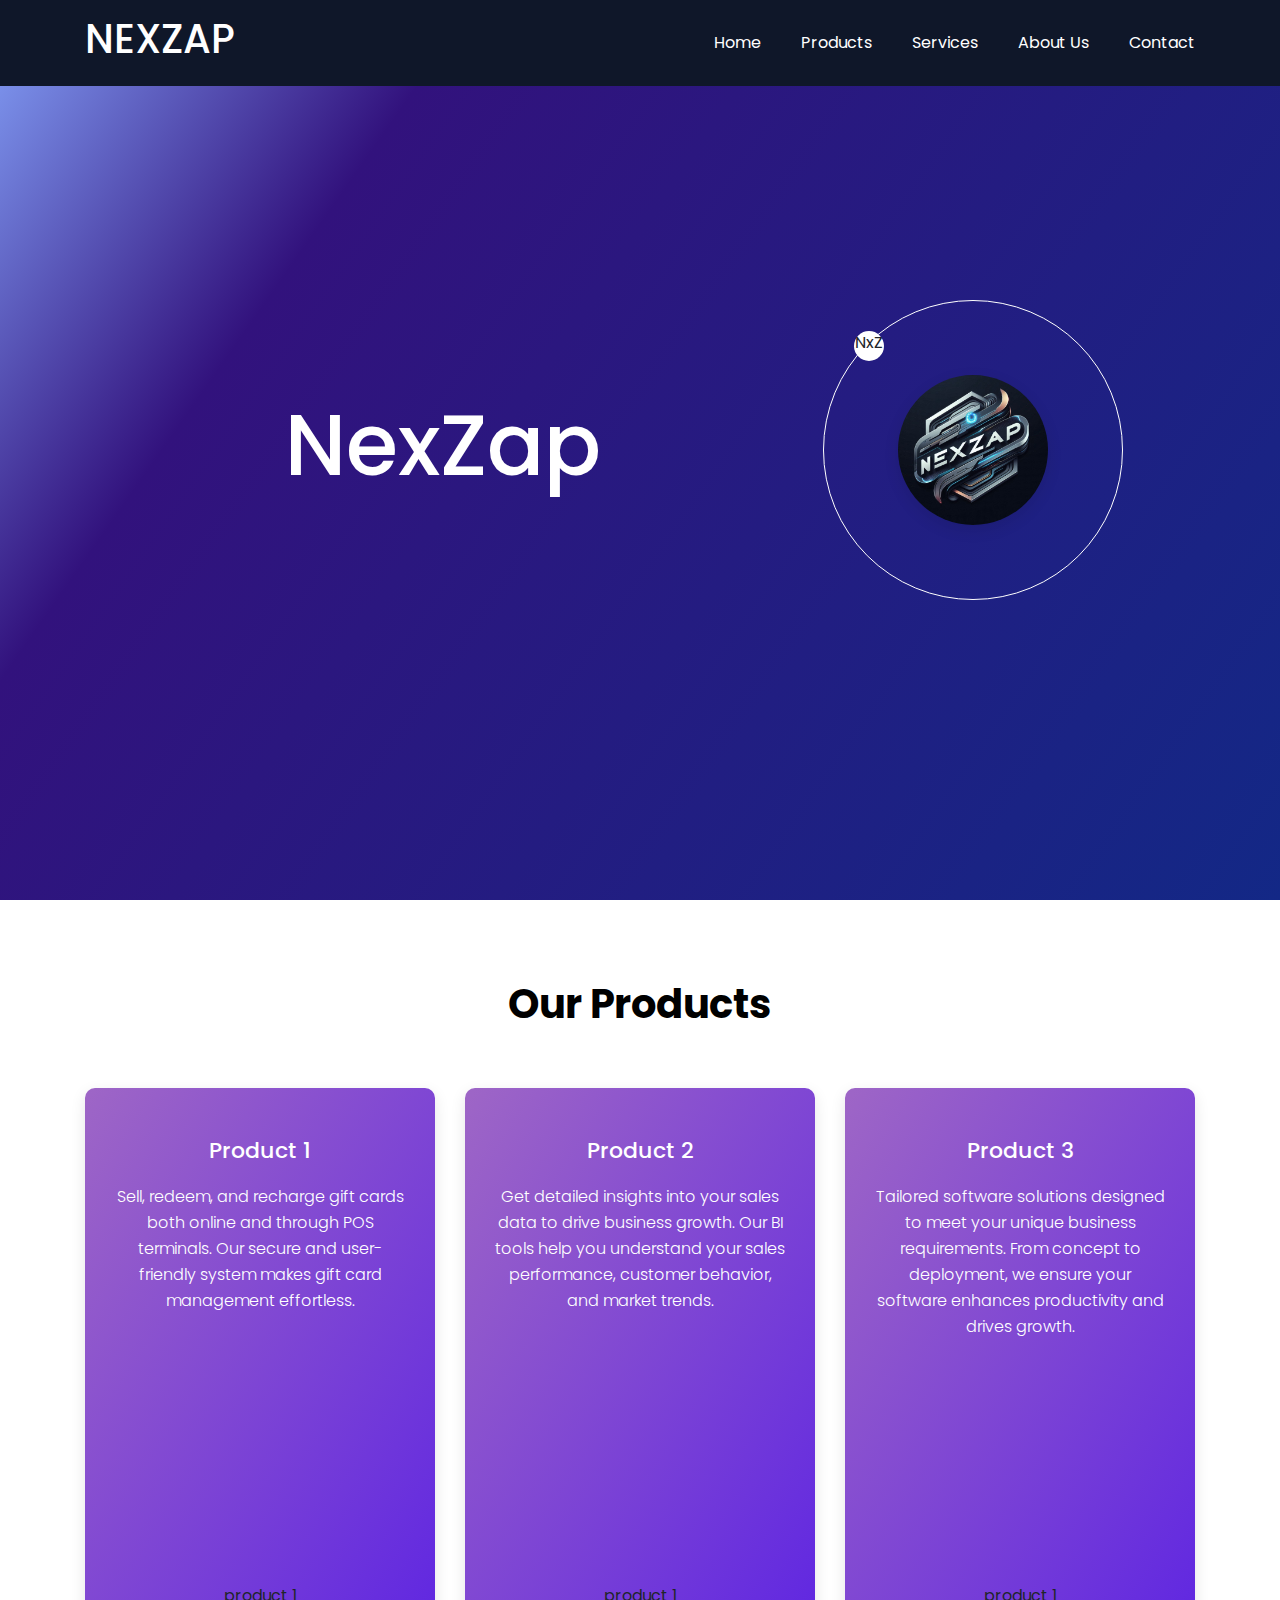
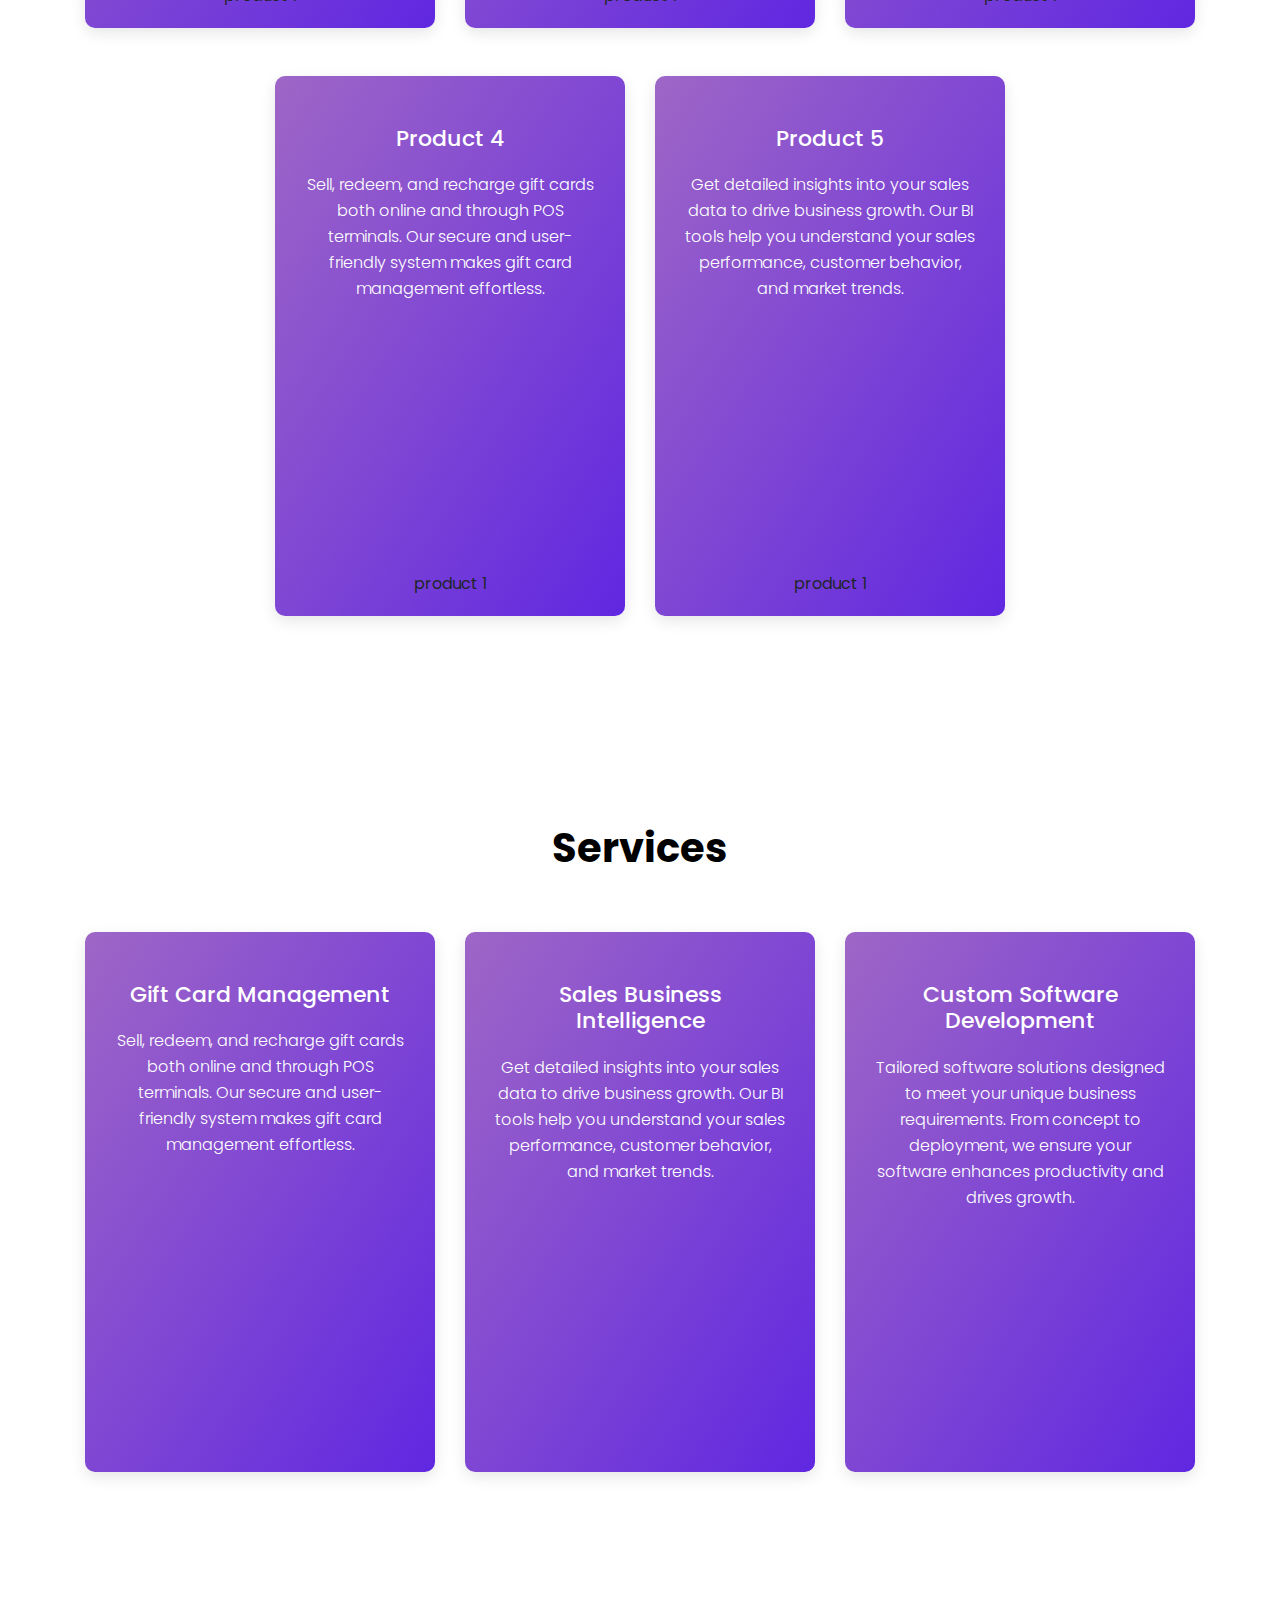
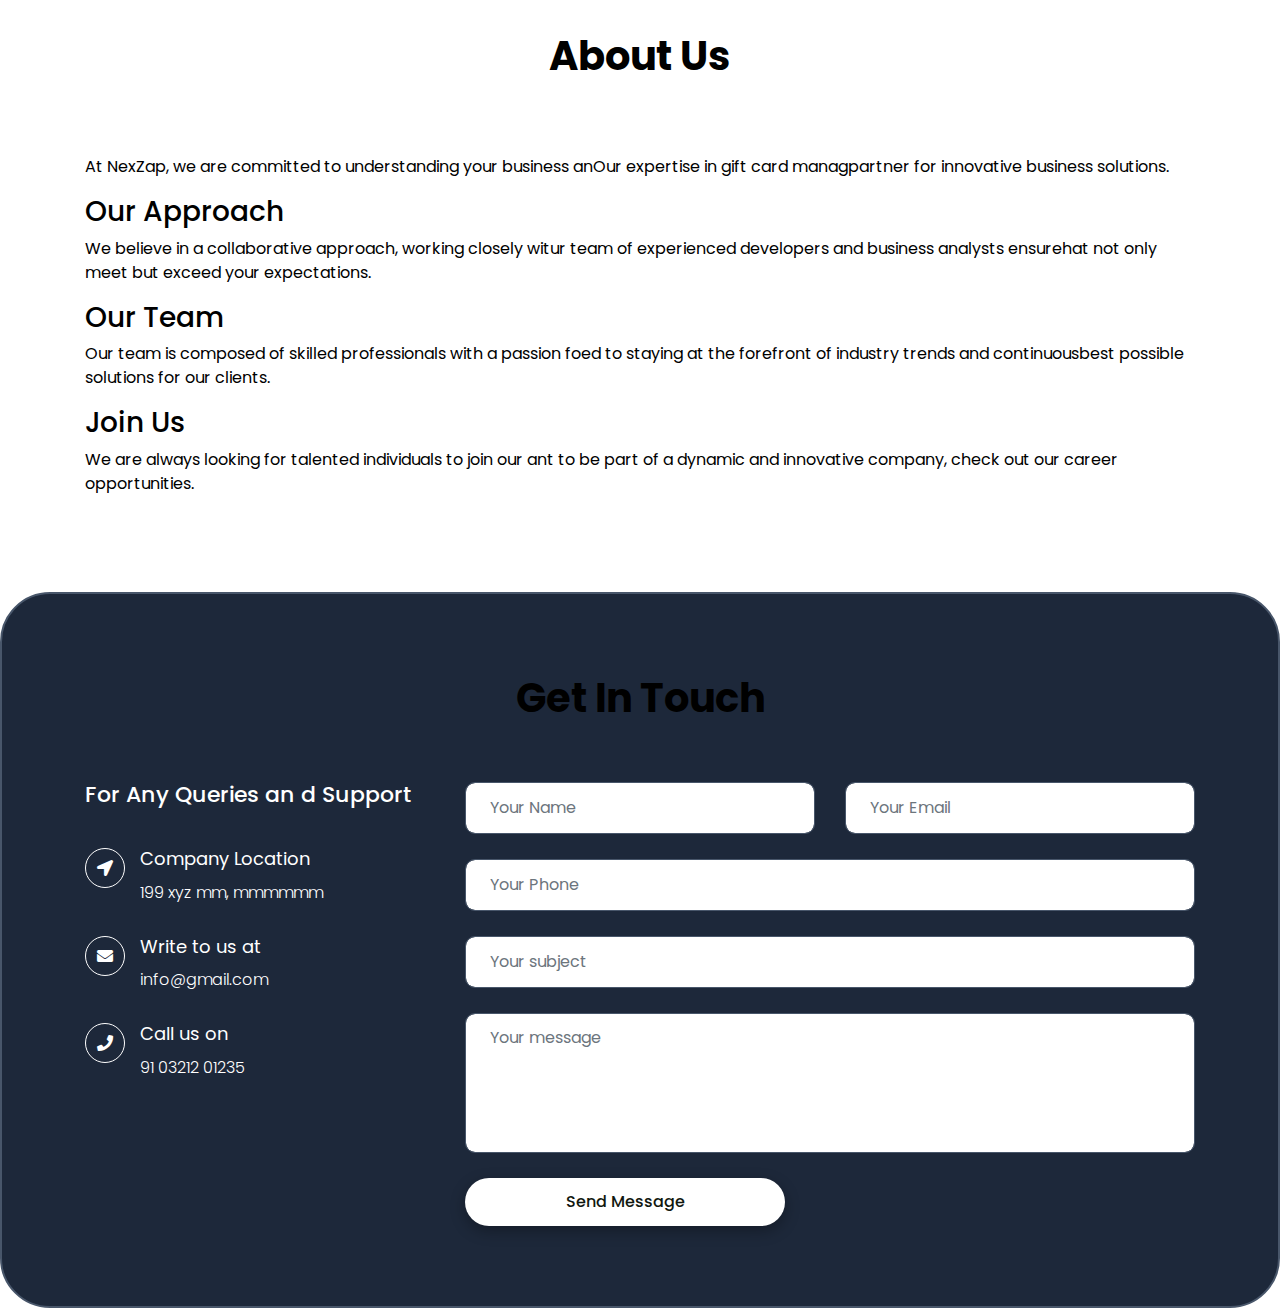
==== index.html @ da419af0 "Merge branch 'main' of https://github.com/maneesh16m/NexZap" ====
<!DOCTYPE html>
<html>

<head>
    <meta charset="UTF-8">
    <meta name="viewport" content="width=device-width, initial-scale=1">
    <title>NexZap Landing Page</title>
    <link rel="preconnect" href="https://fonts.gstatic.com">
    <link href="https://fonts.googleapis.com/css2?family=Londrina+Solid:wght@300&display=swap" rel="stylesheet">
    <link rel="stylesheet" href="https://maxcdn.bootstrapcdn.com/bootstrap/4.5.2/css/bootstrap.min.css">
    <link rel="stylesheet" href="https://cdnjs.cloudflare.com/ajax/libs/font-awesome/5.15.1/css/all.min.css">
    <link rel="preconnect" href="https://fonts.gstatic.com">
    <link href="https://fonts.googleapis.com/css2?family=Poppins:wght@400;700&display=swap" rel="stylesheet">
    <link rel="stylesheet" href="style.css">
</head>

<body>

    <!-- preloader start -->
    <div class="preloader">
        <span></span>
    </div>
    <!-- preloader End -->

    <!--Navbar-->
    <nav class="navbar navbar-expand-lg fixed-top">
        <!-- Brand -->
        <div class="container">
            <a class="navbar-brand" href="index.html"> <h1>NEXZAP</h1></a>

            <!-- Navbar links -->
            <div class="collapse navbar-collapse" id="collapsibleNavbar">
                <ul class="navbar-nav ml-auto">
                    <li class="nav-item">
                        <a class="nav-link active" data-scroll-nav="0" href="#">Home</a>
                    </li>
                    <li class="nav-item">
                        <a class="nav-link" data-scroll-nav="1" href="#">Products</a>
                    </li>
                    <li class="nav-item">
                        <a class="nav-link" data-scroll-nav="2" href="#">Services</a>
                    </li>
                    <li class="nav-item">
                        <a class="nav-link" data-scroll-nav="3" href="#">About Us</a>
                    </li>
                    <li class="nav-item">
                        <a class="nav-link" data-scroll-nav="4" href="#">Contact</a>
                    </li>
                </ul>
            </div>
        </div>
    </nav>

    <!--Home section start-->
    <section class="home d-flex align-items-center" id="home" data-scroll-index="0">
        <div class="container">
            <div class="row align-items-center">
                <div class="col-md-7">
                    <div class="home-text">
                        <h1>NexZap</h1>
                    </div>
                </div>
                <div class="col-md-5 text-center">
                    <div class="home-img">
                        <div class="circle"></div>
                        <img src="nexzap-2.jpeg" alt="Landing">
                    </div>
                </div>
            </div>
        </div>
    </section>
    <!--Home section End-->

   
    
     <!-- our Products section Start -->
    <section class="app-download section-padding" data-scroll-index="1">
        <div class="container">
            <div class="row justify-content-center">
                <div class="col-lg-8">
                    <div class="section-title">
                        <h2> Our Products </h2>
                    </div>
                </div>
            </div>
            <div class="row justify-content-center">
                <div class="col-lg-4 col-md-6 mb-5">
                    <div class="services-item">
                        <h3>product 1</h3>
                        <p> Sell, redeem, and recharge gift cards both online and through POS terminals. Our secure and user-friendly system makes gift card management effortless.</p>
                        <div class="button-wrapper">
                            <button>product 1</button>
                        </div>
                    </div>
                </div>
                <div class="col-lg-4 col-md-6 mb-5">
                    <div class="services-item">
                        <h3>product 2</h3>
                        <p> Get detailed insights into your sales data to drive business growth. Our BI tools help you understand your sales performance, customer behavior, and market trends.</p>
                        <div class="button-wrapper">
                            <button>product 1</button>
                        </div>
                    </div>
                </div>
                <div class="col-lg-4 col-md-6 mb-5">
                    <div class="services-item">
                        <h3>product 3</h3>
                        <p> Tailored software solutions designed to meet your unique business requirements. From concept to deployment, we ensure your software enhances productivity and drives growth.</p>
                        <div class="button-wrapper">
                            <button>product 1</button>
                        </div>
                    </div>
                </div>
                <div class="col-lg-4 col-md-6 mb-5">
                    <div class="services-item">
                        <h3>product 4</h3>
                        <p> Sell, redeem, and recharge gift cards both online and through POS terminals. Our secure and user-friendly system makes gift card management effortless.</p>
                        <div class="button-wrapper">
                            <button>product 1</button>
                        </div>
                    </div>
                </div>
                <div class="col-lg-4 col-md-9 mb-5">
                    <div class="services-item">
                        <h3>product 5</h3>
                        <p> Get detailed insights into your sales data to drive business growth. Our BI tools help you understand your sales performance, customer behavior, and market trends.</p>
                        <div class="button-wrapper">
                            <button>product 1</button>
                        </div>
                    </div>
                </div>
            </div>
        </div>
        </div>
    </section>
    <!-- our Products section End -->

    <!-- services Section Start -->
    <section class="app-download section-padding" data-scroll-index="2">
        <div class="container">
            <div class="row justify-content-center">
                <div class="col-lg-8">
                    <div class="section-title">
                        <h2>Services </h2>
                    </div>
                </div>
            </div>
            <div class="row justify-content-center">
                <div class="col-lg-4 col-md-6">
                    <div class="services-item">
                        <h3>Gift Card Management</h3>
                        <p> Sell, redeem, and recharge gift cards both online and through POS terminals. Our secure and user-friendly system makes gift card management effortless.</p>
                    </div>
                </div>
                <div class="col-lg-4 col-md-6">
                    <div class="services-item ">
                        <h3>Sales Business Intelligence</h3>
                        <p> Get detailed insights into your sales data to drive business growth. Our BI tools help you understand your sales performance, customer behavior, and market trends.</p>
                    </div>
                </div>
                <div class="col-lg-4 col-md-6">
                    <div class="services-item">
                        <h3>Custom Software Development</h3>
                        <p> Tailored software solutions designed to meet your unique business requirements. From concept to deployment, we ensure your software enhances productivity and drives growth.</p>
                    </div>
                </div>
            </div>
        </div>
        </div>
    </section>
    <!-- services Section End -->


    <!-- About us section start -->
    <section class="about section-padding" data-scroll-index="3" id="pricing">
        <div class="container">
            <div class="row justify-content-center ">
                <div class="section-title">
                    <h2> About Us </h2>
                </div>
                        </div>
                        <p>At NexZap, we are committed to understanding your business anOur expertise in gift card managpartner for innovative business solutions.</p>
                        <h3>Our Approach</h3>
                        <p>We believe in a collaborative approach, working closely witur team of experienced developers and business analysts ensurehat not only meet but exceed your expectations.</p>
                        <h3>Our Team</h3>
                        <p>Our team is composed of skilled professionals with a passion foed to staying at the forefront of industry trends and continuousbest possible solutions for our clients.</p>
                        <h3>Join Us</h3>
                        <p>We are always looking for talented individuals to join our ant to be part of a dynamic and innovative company, check out our career opportunities.</p>       
        </div>
    </section>
    <!-- About us section End -->

    
   
    <!-- Contact section start -->
    <section class="contact section-padding" data-scroll-index="4">
        <div class="container">
            <div class="row justify-content-center">
                <div class="col-lg-8">
                    <div class="section-title">
                        <h2>Get in <span>Touch</span></h2>
                    </div>
                </div>
            </div>
            <div class="row">
                <div class="col-lg-4 col-md-5">
                    <div class="contact-info">
                        <h3>For Any Queries an d Support</h3>
                        <div class="contact-info-item">
                            <i class="fas fa-location-arrow"></i>
                            <h4>Company Location</h4>
                            <p>199 xyz mm, mmmmmm</p>
                        </div>
                        <div class="contact-info-item">
                            <i class="fas fa-envelope"></i>
                            <h4>Write to us at </h4>
                            <p>info@gmail.com</p>
                        </div>
                        <div class="contact-info-item">
                            <i class="fas fa-phone"></i>
                            <h4>Call us on</h4>
                            <p>91 03212 01235</p>
                        </div>
                    </div>
                </div>
                <div class="col-lg-8 col-md-7">
                    <div class="contact-form">
                        <form>
                            <div class="row">
                                <div class="col-lg-6">
                                    <div class="form-group">
                                        <input type="text" placeholder="Your Name" class="form-control">
                                    </div>
                                </div>
                                <div class="col-lg-6">
                                    <div class="form-group">
                                        <input type="email" placeholder="Your Email" class="form-control">
                                    </div>
                                </div>
                            </div>
                            <div class="row">
                                <div class="col-lg-12">
                                    <div class="form-group">
                                        <input type="text" placeholder="Your Phone" class="form-control">
                                    </div>
                                </div>
                            </div>
                            <div class="row">
                                <div class="col-lg-12">
                                    <div class="form-group">
                                        <input type="text" placeholder="Your subject" class="form-control">
                                    </div>
                                </div>
                            </div>
                            <div class="row">
                                <div class="col-lg-12">
                                    <div class="form-group">
                                        <textarea placeholder="Your message" class="form-control"></textarea>
                                    </div>
                                </div>
                            </div>
                            <div class="row">
                                <div class="col-lg-12">
                                    <button type="submit" class="btn btn-1">Send Message</button>
                                </div>
                            </div>
                        </form>
                    </div>
                </div>
            </div>
        </div>

    </section>
    <!-- Contact section End -->


    <script src="https://ajax.googleapis.com/ajax/libs/jquery/3.5.1/jquery.min.js"></script>
    <script src="https://maxcdn.bootstrapcdn.com/bootstrap/4.5.2/js/bootstrap.min.js"></script>
    <script src="owl.carousel.min.js"></script>
    <script src="scrollIt.min.js"></script>
    <script src="script.js"></script>


</body>

</html>
---- style.css ----
/*----------------
    Fonts
-------------------*/

@import url('https://fonts.googleapis.com/css2?family=Poppins:wght@300;400;500;600;700;800;900&display=swap');

/*----------------
    Global css
-------------------*/

:root {
    /* #6b51f0*/
    /*a200ff*/
    --main-color: #111810;
    --dark-to-main-color: var(--bg-dark);
    --shadow-black-100: 0 5px 15px rgba(0, 0, 0, 0.1);
    --shadow-black-300: 0 5px 15px rgba(0, 0, 0, 0.3);
    --black-900: #000;
    --black-400: #555;
    --black-100: #f7f7f7;
    --black-000: #fff;
    --black-alpha-100: rgba(0, 0, 0, 0.05);
}

body {
    font-family: 'Poppins', sans-serif;
    font-size: 16px;
    font-weight: 400;
    overflow-x: hidden;
    background-color: #fff;
    line-height: 1.5;
    height: 2000px;
}



* {
    margin: 0;
    padding: 0;
    outline: none !important;
}

img {
    max-width: 100%;
    vertical-align: middle;
}

ul {
    list-style: none;
}

.btn-1 {
    background-color: #fff;
    padding: 12px 30px;
    border: none;
    border-radius: 30px;
    color: var(--main-color);
    font-size: 16px;
    text-transform: capitalize;
    transition: all 0.5s ease;
    box-shadow: var(--shadow-black-300);
    font-weight: 500;
}

.btn-1:focus {
    box-shadow: var(--shadow-black-300);
}

.btn-1:hover {
    color: #fff;
    background-color: var(--main-color);
}

.btn-2 {
    background-color: var(--main-color);
    padding: 12px 30px;
    border: none;
    border-radius: 30px;
    color: #fff;
    font-size: 16px;
    text-transform: capitalize;
    transition: all 0.5s ease;
    box-shadow: var(--shadow-black-100);
    font-weight: 500;
}

.btn-2:focus {
    box-shadow: var(--shadow-black-100);
}

.btn-2:hover {
    color: var(--main-color);
    background-color: #fff;
}

@keyframes spin_01 {
    0% {
        transform: rotate(0deg);
    }
    100% {
        transform: rotate(360deg);
    }
}

@keyframes bounceTop_01 {
    0%,
    100% {
        transform: translateY(-30px);
    }
    50% {
        transform: translateY(0px);
    }
}

@keyframes pulse_01 {
    0% {
        transform: scale(0.94);
        box-shadow: 0 0 0 0 rgba(255, 255, 255, 0.7);
    }
    70% {
        transform: scale(1);
        box-shadow: 0 0 0 12px rgba(255, 255, 255, 0);
    }
    100% {
        transform: scale(0.94);
        box-shadow: 0 0 0 rgba(255, 255, 255, 0);
    }
}

@keyframes zoomInOut_01 {
    0% {
        transform: scale(0);
    }
    100% {
        transform: scale(1);
        opacity: 0;
    }
}

.effect-wrap .effect {
    position: absolute;
    z-index: -1;
}

.effect-wrap .effect-1 {
    left: 20%;
    top: 20%;
    font-size: 20px;
    color: var(--color-2);
    animation: spin_01 5s linear infinite;
}

.effect-wrap .effect-2 {
    right: 5%;
    top: 10%;
    font-size: 25px;
    color: rgba(255, 255, 255, 0.5);
    animation: spin_01 7s linear infinite;
}

.effect-wrap .effect-3 {
    left: 5%;
    bottom: 30%;
    font-size: 20px;
    color: var(--color-3);
    animation: bounceTop_01 5s linear infinite;
}

.section-padding {
    padding: 80px 0;
}

.section-title {
    margin-bottom: 60px;
}

.section-title  h2{
    font-size: 40px;
    font-weight: 700;
    text-transform: capitalize;
    text-align: center;
    margin: 0;
    color: black;
    margin-bottom: 15px;
}    


.owl-carousel .owl-dots {
    padding: 0 15px;
    text-align: center;
    margin: 20px;
}

.owl-carousel button.owl-dot {
    height: 6px;
    width: 24px;
    background-color: #ddd;
    display: inline-block;
    margin: 0 4px;
    border-radius: 5px;
}

.owl-carousel button.owl-dot.active {
    background-color: var(--main-color);
}


/**********************
    Preloader
**********************/




/*----------------
    Navbar
-------------------*/

.navbar {
    background-color: transparent;
    background-color: #0F1729;
    padding: 10px 0;
    transition: all 0.5s ease;
    box-shadow: 0 0px 0px rgba(248, 245, 245, 0.1); 
}

.navbar.sticky {
    box-shadow: 0 1px 1px black;
    background-color: #0F1729;
    padding: 10px 0;
}

.navbar>.container {
    padding: 0 15px;
}

.navbar .navbar-brand {
    font-size: 30px;
    color: white;
    font-weight: 500;
    text-transform: capitalize;
}

.navbar .nav-item {
    margin-left: 40px;
}

.navbar .nav-item .nav-link {
    color: white;
    text-transform: capitalize;
    font-size: 16px;
    font-weight: 400;
    padding: 5px 0;
    position: relative;
}

.navbar .nav-item .nav-link::before {
    content: '';
    position: absolute;
    left: 0;
    bottom: 0;
    right: 0;
    height: 1px;
    background-color: #0F1729;
    transition: all 0.5s ease;
    transform: scale(0);
}

.navbar .nav-item .nav-link.active::before,
.navbar .nav-item .nav-link:hover::before {
    transform: scale(1);
}



/*----------------
    Home Section
-------------------*/

.home {
    min-height: 100vh;
    padding: 150px 0;
    background-color: black;
    position: relative;
    z-index: 1;
    overflow-x: hidden;
}


.home {
    animation: none;
    /*background-image: linear-gradient(90deg,#875ef6 0%,  35%,rgb(35, 54, 150));*/
    background: linear-gradient(125deg,#84a1f8 0%, #32127d 25%,#132886);
}


.home-img img {
    max-width: 150px;
    width: 100%;
    box-shadow: var(--shadow-black-100);
    border-radius: 50%;
    animation:  3s ease infinite;
}

.home-img {
    position: relative;
    margin-top: 0px ;
}

.home-img .circle {
    position: absolute;
    z-index: 1;
    height: 300px;
    width: 300px;
    border: 1.5px solid white;
    border-radius: 50%;
    top: 50%;
    left: 50%;
    transform: translate(-50%, -50%);
}

.home-img .circle::before {
    content: 'NxZ';
    position: absolute;
    height: 30px;
    width: 30px;
    background-color: white;
    border-radius: 50%;
    left: 30px;
    top: 30px;
    transform-origin: 120px 120px;
    animation: spin_01 10s linear infinite;
}

.home-text h1 {
    font-size: 85px;
    font-weight: 700px;
    color: white;
    margin-left: 80px;
    text-align: center;
}




/*----------------
    App Download
-------------------*/

.app-download {
    background-position: center top;
    background-repeat: no-repeat;
    background-attachment: fixed;
    position: relative;
    background-color: white;
    z-index: 1;
}


.app-download::before {
    content: '';
    position: absolute;
    left: 0;
    top: 0;
    width: 100%;
    height: 100%;
    z-index: -1;
    opacity: 0.6;
}

.services-item {
    background: linear-gradient(to right bottom, #9e66c6 , #6027e1);
    text: white;
    padding: 30px;
    text-align: center;
    height:60vh;
    border-radius: 10px;
    box-shadow: var(--shadow-black-100);
}

.services-item i {
    font-size: 30px;
    color: var(--main-color);
    display: inline-block;
}

.services-item h3 {
    font-size: 22px;
    color: white;
    margin: 20px 0;
    font-weight: 500;
    text-transform: capitalize;
}

.services-item p {
    font-size: 16px;
    color: white;
    font-weight: 300;
    margin: 0 0 30px;
    line-height: 26px;
}

.button-wrapper {
    position: absolute;
    bottom: 0;
    left: 0;
    right: 0;
    padding: 14px 14px 0px 14px; /* Adjust padding inside button wrapper */
}

.button-wrapper button {
    display: block;
    width: 100%;
    background: none;
    border: none;
    color: inherit;
    font: inherit;
    cursor: pointer;
    padding: 20px;
    transition: background-color 0.3s ease;
}

.button-wrapper button:hover {
    background-color: rgba(26, 241, 72, 0.979); /* Adjust hover effect as needed */
}


.about{
    color:black;;
    background-color:white; 
}


/*------------------------
   Get in touch section
--------------------------*/

.contact {
    background-color: rgba(29, 40, 58, 1);
    border: solid 2px rgba(72, 86, 106, 1);
    border-radius: 50px;
}

.contact-info h3 {
    font-size: 22px;
    color: white;
    font-weight: 500;
    margin: 0 0 40px;
}

.contact-info-item {
    position: relative;
    padding-left: 55px;
    margin-bottom: 30px;
}

.contact-info-item i {
    position: absolute;
    height: 40px;
    width: 40px;
    left: 0;
    top: 0;
    border-radius: 50%;
    font-size: 16px;
    color: white;
    border: 1px solid white;
    text-align: center;
    line-height: 38px;
}

.contact-info-item h4 {
    font-size: 18px;
    font-weight: 400;
    margin: 0 0 10px;
    color: white;
}

.contact-info-item p {
    font-size: 16px;
    font-weight: 300;
    margin: 0;
    line-height: 26px;
    color: white;
}

.contact-form .form-group {
    margin-bottom: 25px;
}

.contact-form .form-control {
    height: 52px;
    background-color: rgba(29, 40, 58, 1);
    border: solid 1px rgba(72, 86, 106, 1);
    border-radius: 10px;
    padding: 0 24px;
    color: var(--black-900);
    background-color: var(--black-000);
    transition: all 0.5s ease;
}

.contact-form textarea.form-control {
    height: 140px;
    padding-top: 12px;
    resize: none;
}

.contact-form .form-control:focus {
    border-color: var(--main-color)
}


/*------------------------
   Footer section
--------------------------*/

.footer {
    background-color: var(--main-color);
    padding: 50px 0 0;
}

.footer-col h3 {
    font-size: 18px;
    font-weight: 500;
    color: #fff;
    margin: 0 0 25px;
    text-transform: capitalize;
}

.footer-col p {
    font-size: 16px;
    color: rgba(255, 255, 255, 0.9);
    font-weight: 300;
    line-height: 26px;
    margin: 0;
}

.footer-col ul {
    margin: 0;
}

.footer-col ul li:not(:last-child) {
    margin-bottom: 10px;
}

.footer-col ul li a {
    font: 16px;
    color: rgba(255, 255, 255, 0.9);
    font-weight: 300;
    display: block;
    text-transform: capitalize;
    transition: all 0.5s ease;
    text-decoration: none;
}

.footer-col ul li a:hover {
    padding-left: 5px;
}

.footer .copyright-text {
    padding: 20px 0;
    text-align: center;
    font: 16px;
    color: rgba(255, 255, 255, 0.9);
    font-weight: 300;
    margin: 50px 0 0;
    border-top: 1px solid rgba(255, 255, 255, 0.2);
}


@media (max-width: 1200px) {
  .bouncing-blobs-glass {
    backdrop-filter: blur(120px);
    -webkit-backdrop-filter: blur(120px);
  }
}

@media (max-width: 768px) {
  .navbar-container {
    flex-direction: column;
  }
  .nav-link {
    margin: 5px 0;
  }
}

@media (max-width: 500px) {
  .bouncing-blob {
    width: 60vw;
  }
  .bouncing-blob--white {
    width: 30vw;
  }
  .bouncing-blobs-glass {
    backdrop-filter: blur(90px);
    -webkit-backdrop-filter: blur(90px);
  }

} 

/* ********************
    Responsive
***********************/

@media(max-width:991px) {
    .navbar-toggler {
        background-color: var(--dark-to-main-color);
        box-shadow: var(--shadow-black-300);
        height: 34px;
        width: 44px;
        padding: 0;
        font-size: 17px;
        color: #fff;
    }
    .navbar-nav {
        background-color: var(--dark-to-main-color);
        box-shadow: var(--shadow-black-300);
    }
    .navbar .nav-item {
        margin: 0;
        padding: 5px 15px;
    }
    .navbar.navbar.sticky .navbar-nav {
        background-color: var(--main-color);
    }
    .home-img .circle {
        height: 320px;
        width: 320px;
    }
    .home-img .circle::before {
        left: 18px;
        top: 18px;
        transform-origin: 142px 142px;
    }
    .home-text h1 {
        font-size: 40px;
    }
    .footer-col {
        margin-top: 30px;
    }
}

@media(max-width:767px) {
    .home-text {
        margin-bottom: 80px;
    }
    .fun-facts-img {
        margin-bottom: 30px;
    }
    .contact-form {
        margin-top: 20px;
    }
    .footer-col {
        margin-top: 30px;
    }
    .section-title h2 {
        font-size: 35px;
    }
    .fun-facts .section-title h2 {
        text-align: center;
    }
}

@media(max-width:575px) {
    .home-text h1 {
        font-size: 30px;
    }
    .home-text p {
        font-size: 16px;
    }
    .section-title h2 {
        font-size: 30px;
    }
}


button{
    width:320px;
    background-color:green;
    color: white;
    border-color: 1px white;
}
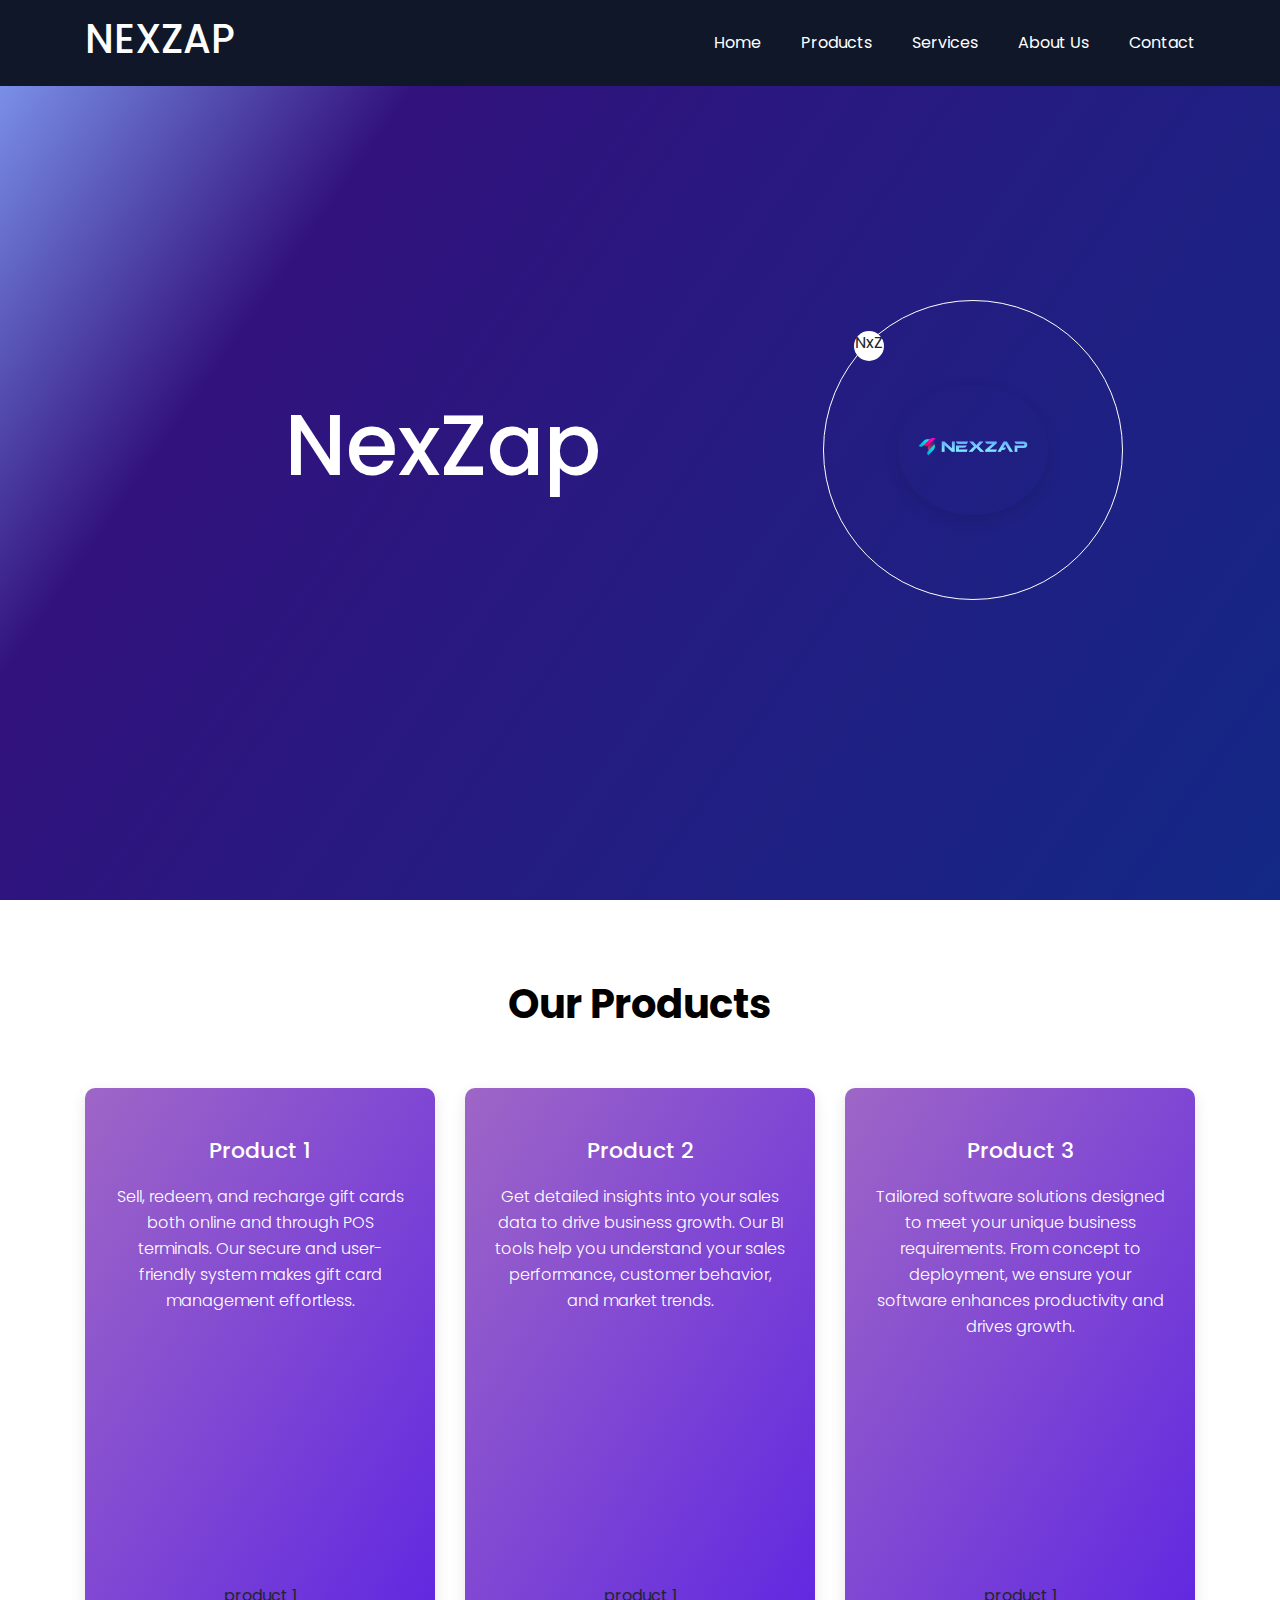
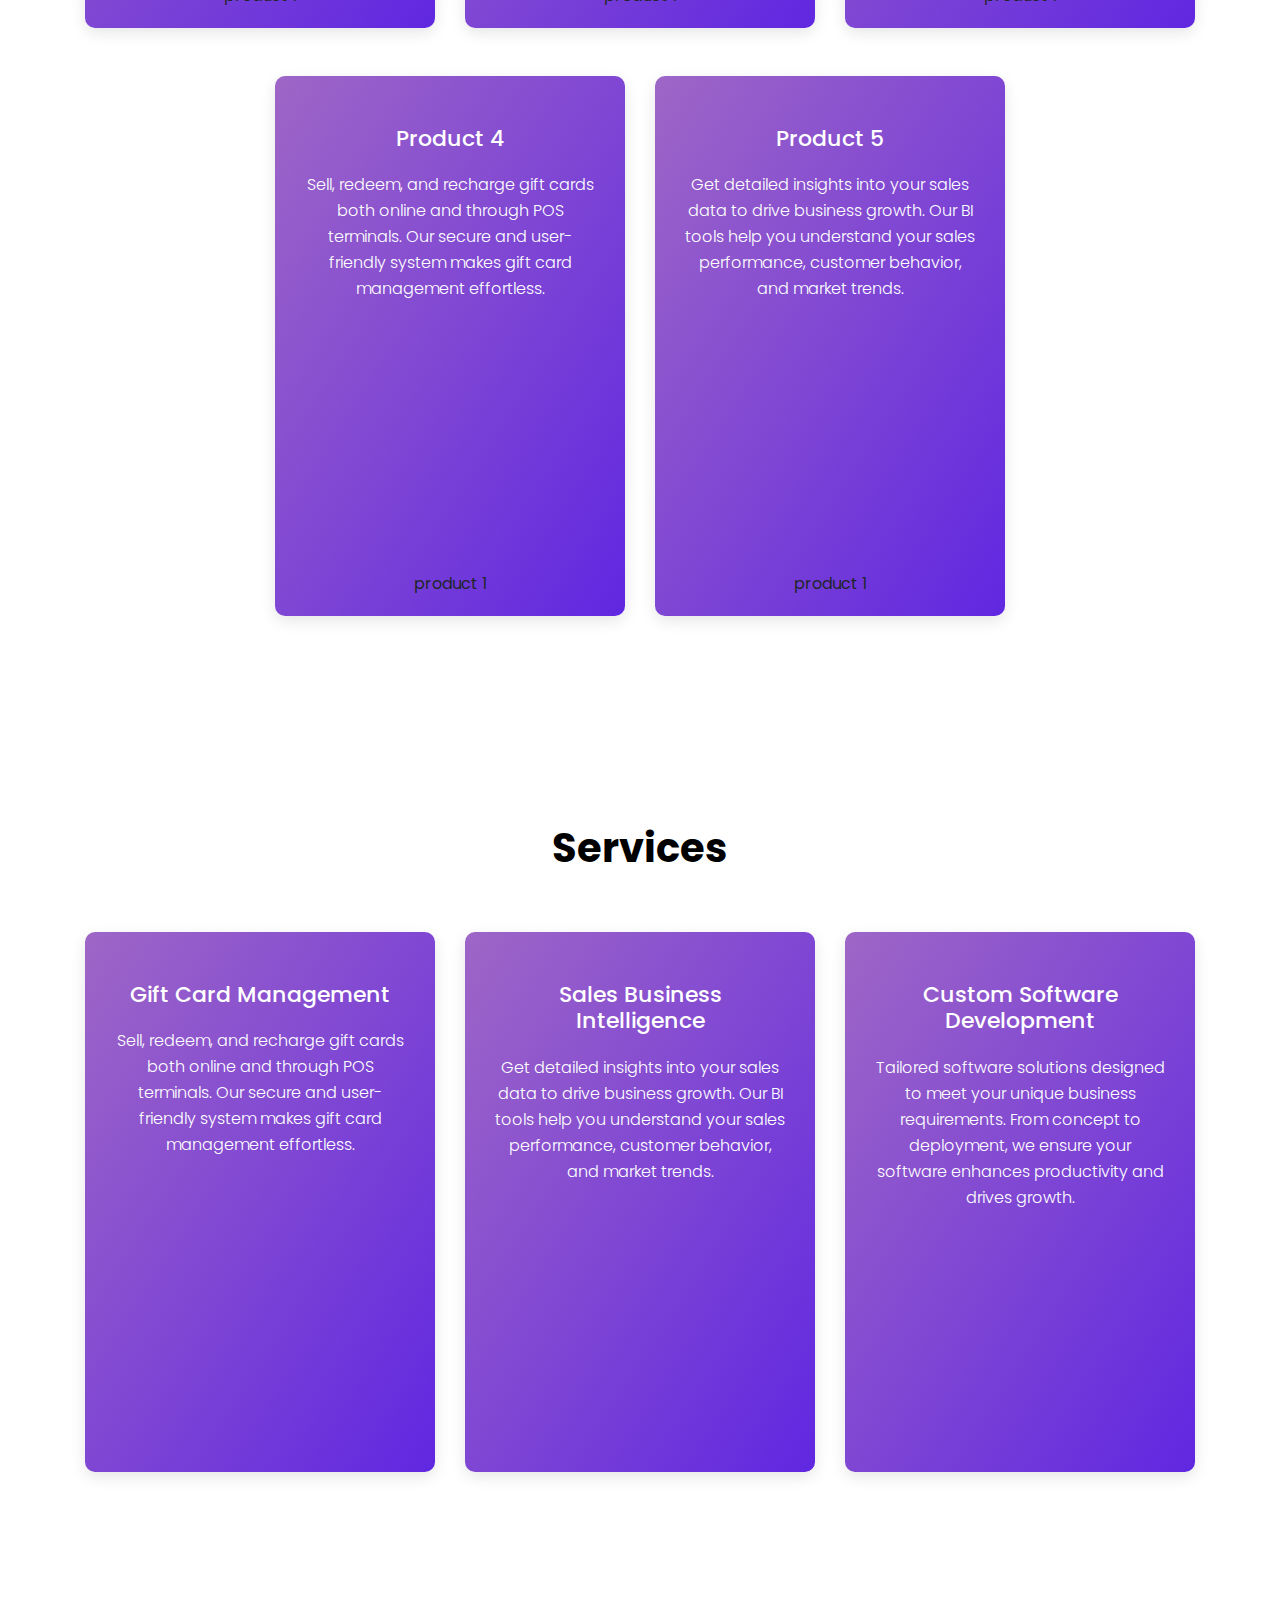
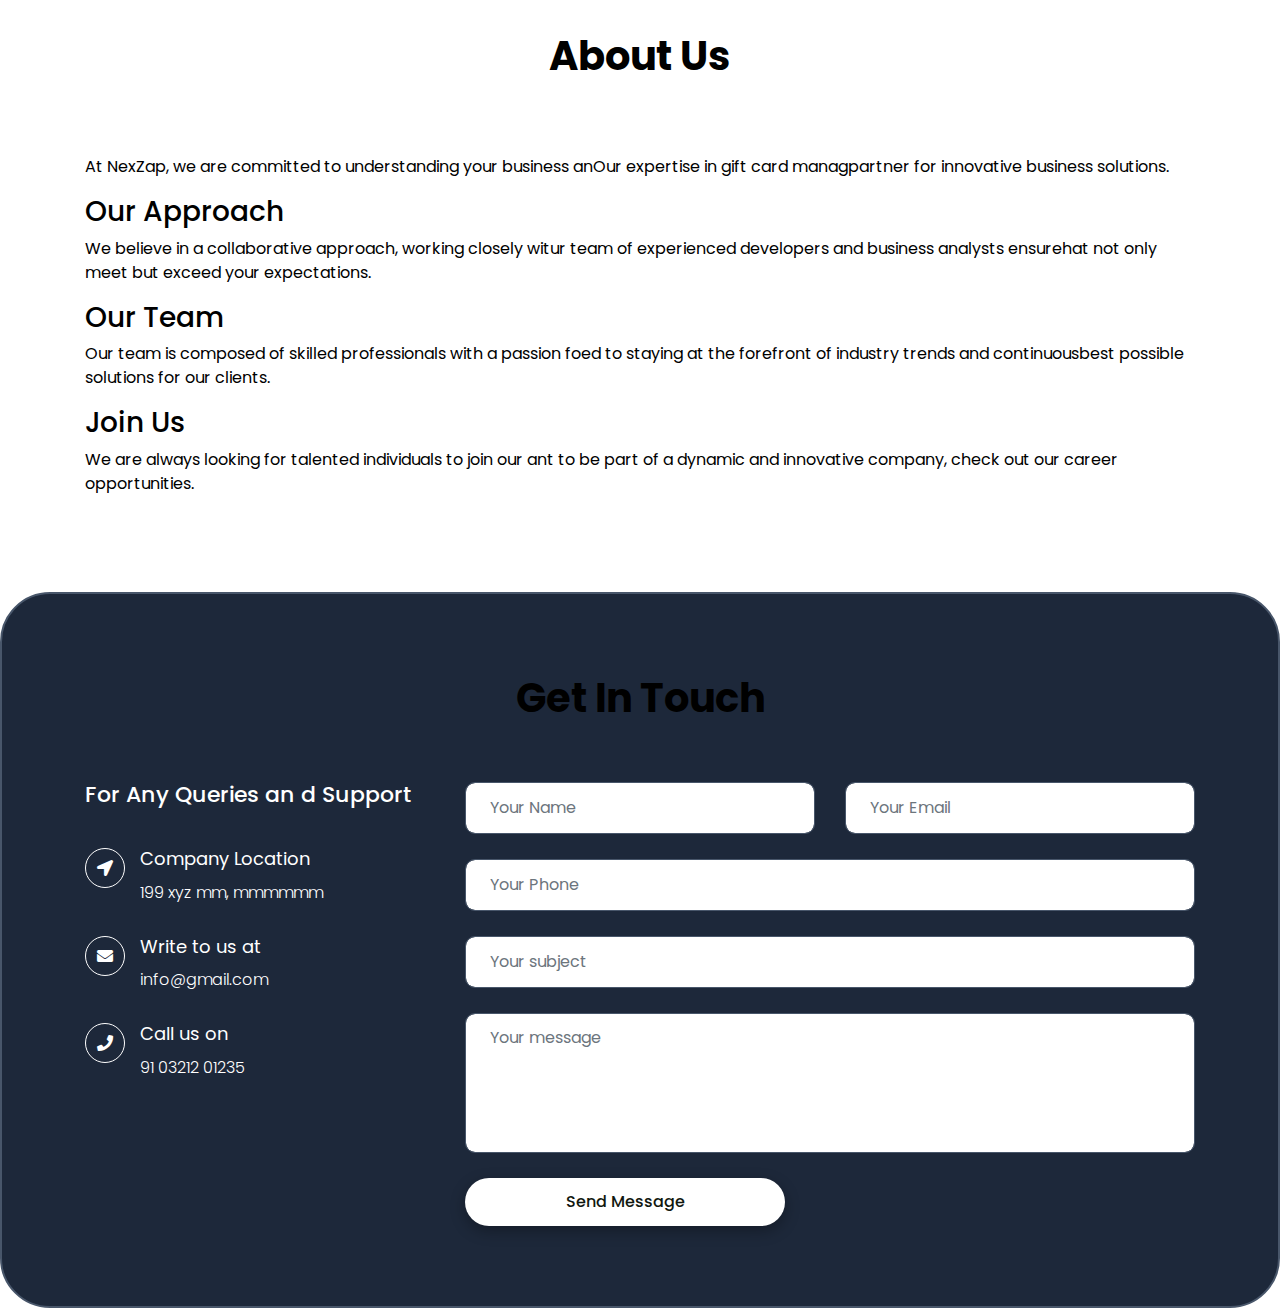
==== commit 65f2c591: "logoupdated" ====
--- a/index.html
+++ b/index.html
@@ -63,7 +63,7 @@
                 <div class="col-md-5 text-center">
                     <div class="home-img">
                         <div class="circle"></div>
-                        <img src="nexzap-2.jpeg" alt="Landing">
+                        <img src="logonex.png" alt="Landing">
                     </div>
                 </div>
             </div>
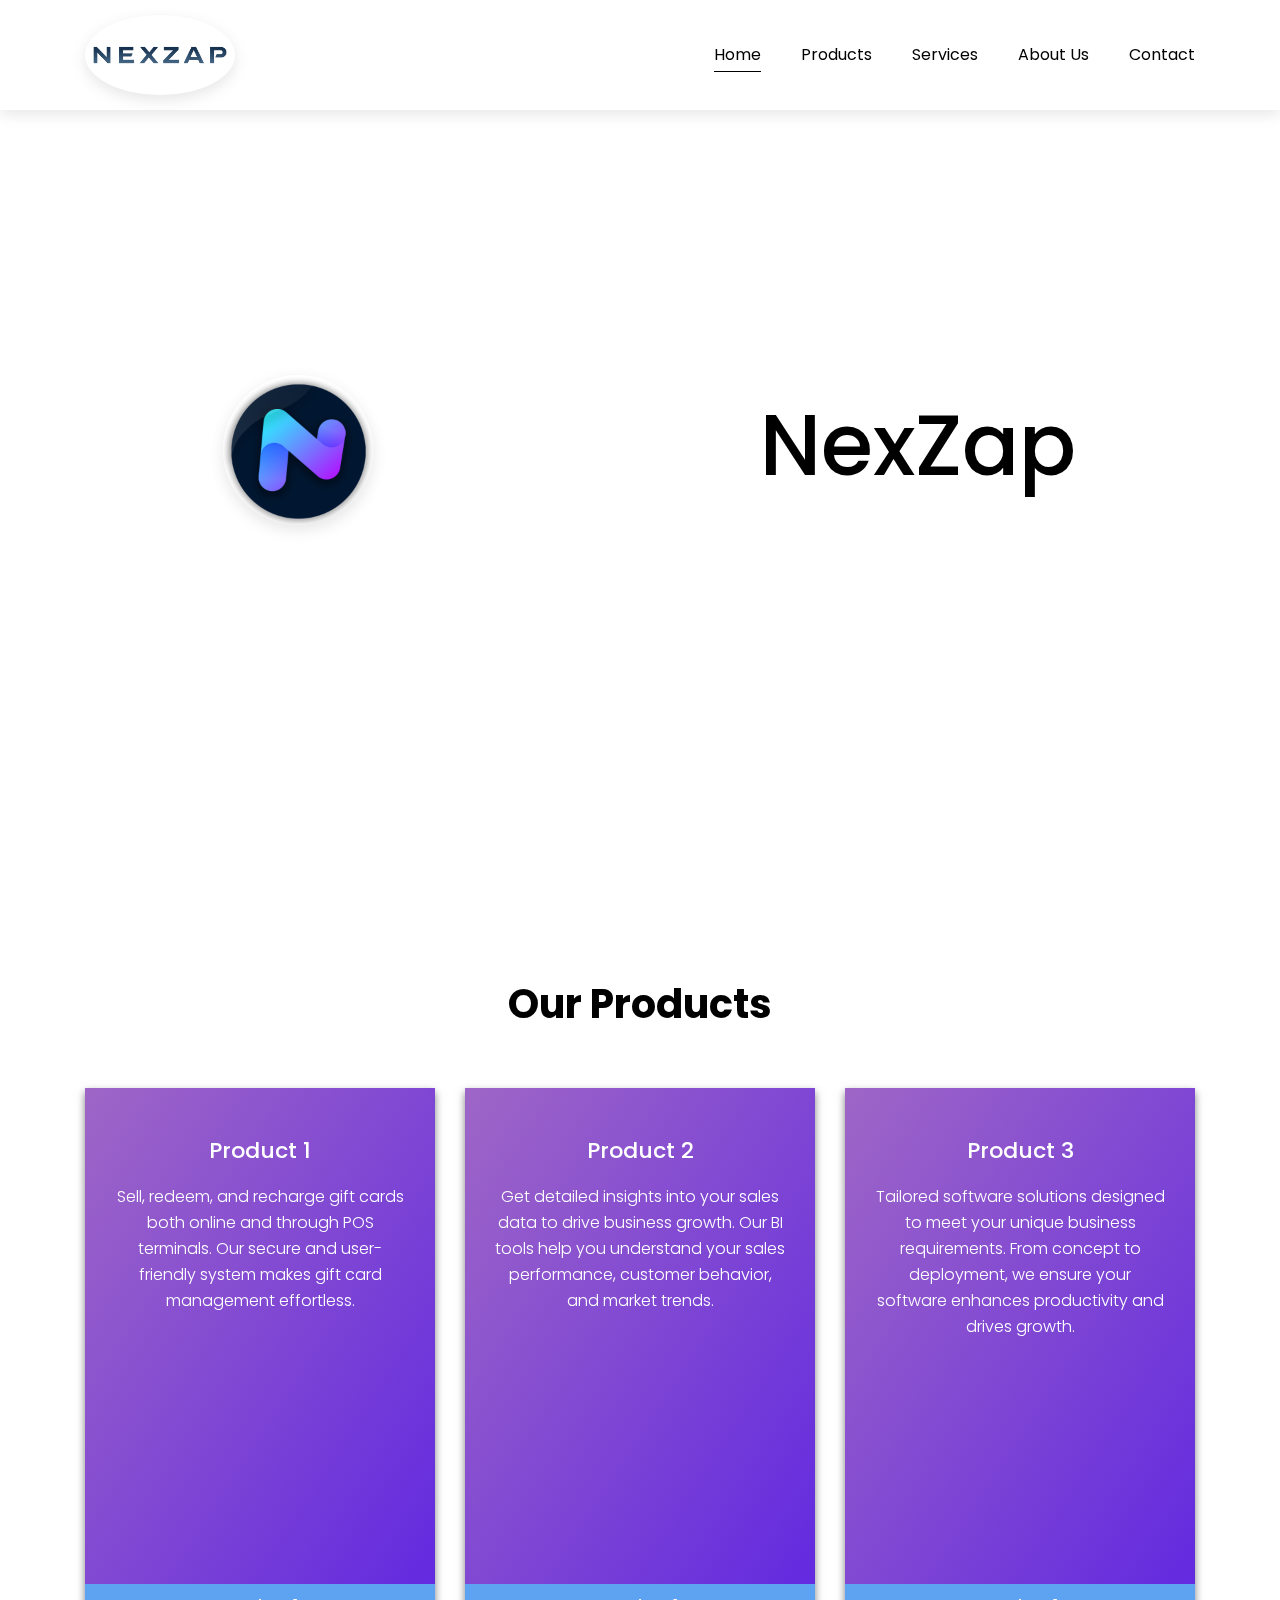
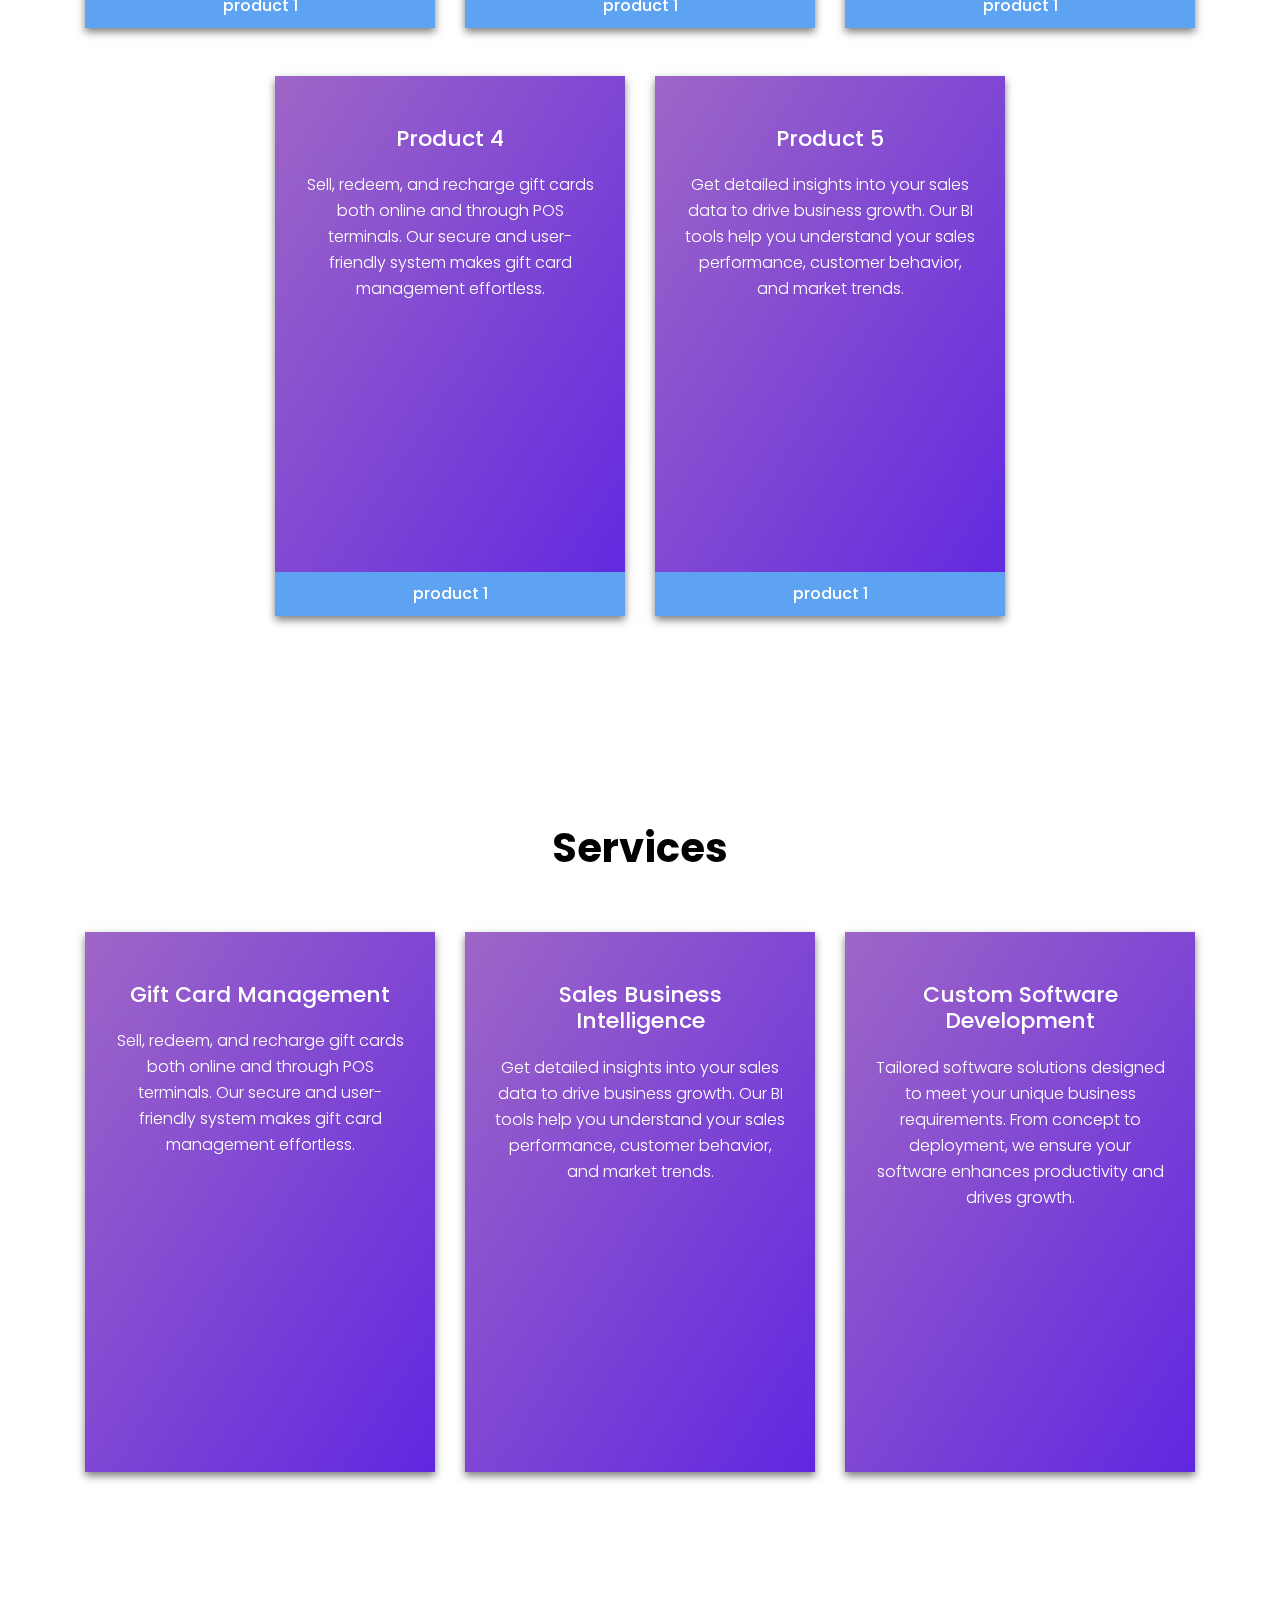
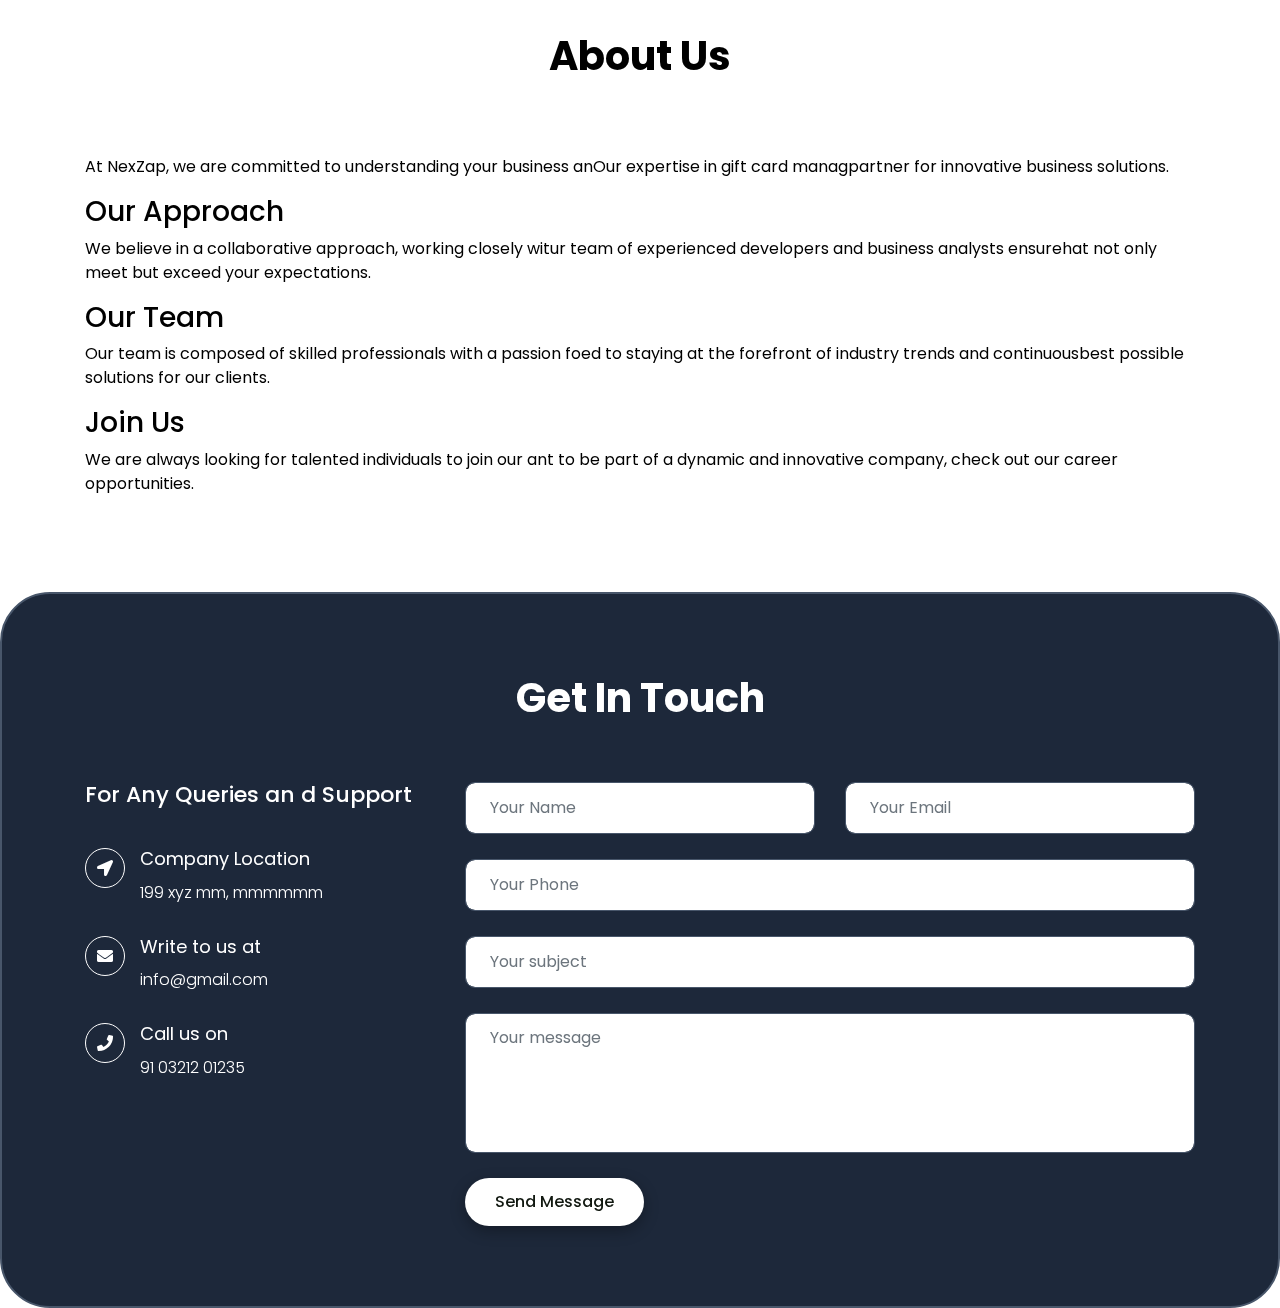
==== commit c578d92a: "updated" ====
--- a/index.html
+++ b/index.html
@@ -12,6 +12,7 @@
     <link rel="preconnect" href="https://fonts.gstatic.com">
     <link href="https://fonts.googleapis.com/css2?family=Poppins:wght@400;700&display=swap" rel="stylesheet">
     <link rel="stylesheet" href="style.css">
+    <link rel="stylesheet" href="Logostyles.css">
 </head>
 
 <body>
@@ -26,7 +27,9 @@
     <nav class="navbar navbar-expand-lg fixed-top">
         <!-- Brand -->
         <div class="container">
-            <a class="navbar-brand" href="index.html"> <h1>NEXZAP</h1></a>
+            <a class="navbar-brand" href="index.html">
+                <img src="logonexname.png" alt="Logo">
+            </a>
 
             <!-- Navbar links -->
             <div class="collapse navbar-collapse" id="collapsibleNavbar">
@@ -55,15 +58,14 @@
     <section class="home d-flex align-items-center" id="home" data-scroll-index="0">
         <div class="container">
             <div class="row align-items-center">
+                <div class="col-md-5 text-center">
+                    <span class="bubble">
+                        <img src="1.png" alt="Logo" class="logo">
+                    </span>
+                </div>
                 <div class="col-md-7">
                     <div class="home-text">
                         <h1>NexZap</h1>
-                    </div>
-                </div>
-                <div class="col-md-5 text-center">
-                    <div class="home-img">
-                        <div class="circle"></div>
-                        <img src="logonex.png" alt="Landing">
                     </div>
                 </div>
             </div>
@@ -198,7 +200,7 @@
             <div class="row justify-content-center">
                 <div class="col-lg-8">
                     <div class="section-title">
-                        <h2>Get in <span>Touch</span></h2>
+                        <h2  style="color:white;">Get in Touch</h2>
                     </div>
                 </div>
             </div>
@@ -279,6 +281,7 @@
     <script src="owl.carousel.min.js"></script>
     <script src="scrollIt.min.js"></script>
     <script src="script.js"></script>
+    <script src="Logo.js"></script>
 
 
 </body>
--- a/style.css
+++ b/style.css
@@ -217,43 +217,61 @@
 -------------------*/
 
 .navbar {
-    background-color: transparent;
-    background-color: #0F1729;
+    backdrop-filter: blur(10px); 
+    -webkit-backdrop-filter: blur(10px); 
+    background-color: rgba(255, 255, 255, 0.3); 
+    transition: all 0.5s ease;
+    box-shadow: 0 4px 15px rgba(0, 0, 0, 0.1); 
+    padding: 10px 0; 
+    position: fixed; /* Fix the navbar at the top */
+    width: 100%;
+    z-index: 1000;
+}
+
+/* Sticky navbar styles */
+.navbar.sticky {
+    backdrop-filter: blur(10px); 
+    -webkit-backdrop-filter: blur(10px); /* For Safari support */
+    background-color: rgba(255, 255, 255, 0.6); /* Slightly less transparent when sticky */
+    box-shadow: 0 4px 15px rgba(0, 0, 0, 0.1);
     padding: 10px 0;
-    transition: all 0.5s ease;
-    box-shadow: 0 0px 0px rgba(248, 245, 245, 0.1); 
-}
-
-.navbar.sticky {
-    box-shadow: 0 1px 1px black;
-    background-color: #0F1729;
-    padding: 10px 0;
-}
-
+}
+
+/* Container padding */
 .navbar>.container {
     padding: 0 15px;
 }
 
-.navbar .navbar-brand {
+/* Navbar brand styles */
+.navbar{
     font-size: 30px;
-    color: white;
     font-weight: 500;
     text-transform: capitalize;
 }
 
+.navbar-brand{
+    background-color: rgba(255, 255, 255, 0.3);
+    border-radius: 0px;
+}
+/* Nav item margin */
 .navbar .nav-item {
     margin-left: 40px;
 }
 
+/* Nav link styles */
 .navbar .nav-item .nav-link {
-    color: white;
+    color: black;
     text-transform: capitalize;
     font-size: 16px;
     font-weight: 400;
     padding: 5px 0;
     position: relative;
-}
-
+    background: none; /* Remove background */
+    border: none; /* Remove border */
+    outline: none; /* Remove outline */
+}
+
+/* Nav link hover and active states */
 .navbar .nav-item .nav-link::before {
     content: '';
     position: absolute;
@@ -261,7 +279,7 @@
     bottom: 0;
     right: 0;
     height: 1px;
-    background-color: #0F1729;
+    background-color: black;
     transition: all 0.5s ease;
     transform: scale(0);
 }
@@ -271,6 +289,26 @@
     transform: scale(1);
 }
 
+/* Ensure the content below the navbar gets blurred */
+.content {
+    margin-top: 70px; /* Adjust this to match the height of your navbar */
+    position: relative;
+    z-index: 1;
+}
+
+/* Content blur effect when scrolling */
+.content::before {
+    content: '';
+    position: absolute;
+    top: 0;
+    left: 0;
+    right: 0;
+    bottom: 0;
+    backdrop-filter: blur(10px);
+    z-index: -1;
+}
+
+
 
 
 /*----------------
@@ -280,21 +318,22 @@
 .home {
     min-height: 100vh;
     padding: 150px 0;
-    background-color: black;
+    background-color: white;
     position: relative;
     z-index: 1;
     overflow-x: hidden;
 }
 
 
-.home {
+/* .home {
     animation: none;
-    /*background-image: linear-gradient(90deg,#875ef6 0%,  35%,rgb(35, 54, 150));*/
+    background-image: linear-gradient(90deg,#875ef6 0%,  35%,rgb(35, 54, 150));
     background: linear-gradient(125deg,#84a1f8 0%, #32127d 25%,#132886);
-}
-
-
-.home-img img {
+    background-image: url('./background.jpg');
+} */
+
+
+img {
     max-width: 150px;
     width: 100%;
     box-shadow: var(--shadow-black-100);
@@ -302,40 +341,11 @@
     animation:  3s ease infinite;
 }
 
-.home-img {
-    position: relative;
-    margin-top: 0px ;
-}
-
-.home-img .circle {
-    position: absolute;
-    z-index: 1;
-    height: 300px;
-    width: 300px;
-    border: 1.5px solid white;
-    border-radius: 50%;
-    top: 50%;
-    left: 50%;
-    transform: translate(-50%, -50%);
-}
-
-.home-img .circle::before {
-    content: 'NxZ';
-    position: absolute;
-    height: 30px;
-    width: 30px;
-    background-color: white;
-    border-radius: 50%;
-    left: 30px;
-    top: 30px;
-    transform-origin: 120px 120px;
-    animation: spin_01 10s linear infinite;
-}
 
 .home-text h1 {
     font-size: 85px;
     font-weight: 700px;
-    color: white;
+    color: black;
     margin-left: 80px;
     text-align: center;
 }
@@ -368,14 +378,14 @@
     opacity: 0.6;
 }
 
+
 .services-item {
-    background: linear-gradient(to right bottom, #9e66c6 , #6027e1);
-    text: white;
+    background: linear-gradient(to right bottom, #9e66c6, #6027e1);
+    color: white;
     padding: 30px;
     text-align: center;
-    height:60vh;
-    border-radius: 10px;
-    box-shadow: var(--shadow-black-100);
+    height: 60vh;
+    box-shadow: 0 4px 8px rgba(0, 0, 0, 0.5); /* Adjust shadow properties as needed */
 }
 
 .services-item i {
@@ -405,23 +415,25 @@
     bottom: 0;
     left: 0;
     right: 0;
-    padding: 14px 14px 0px 14px; /* Adjust padding inside button wrapper */
+    padding: 10px 15px 0px 15px; /* Adjust padding inside button wrapper */
 }
 
 .button-wrapper button {
     display: block;
     width: 100%;
-    background: none;
+    background: #5da3f2 ;
     border: none;
-    color: inherit;
+    color: white;
     font: inherit;
+    font-weight: 500;
     cursor: pointer;
-    padding: 20px;
+    padding: 10px;
     transition: background-color 0.3s ease;
 }
 
 .button-wrapper button:hover {
-    background-color: rgba(26, 241, 72, 0.979); /* Adjust hover effect as needed */
+    background-color: #3f7dc5;
+
 }
 
 
@@ -622,15 +634,7 @@
     .navbar.navbar.sticky .navbar-nav {
         background-color: var(--main-color);
     }
-    .home-img .circle {
-        height: 320px;
-        width: 320px;
-    }
-    .home-img .circle::before {
-        left: 18px;
-        top: 18px;
-        transform-origin: 142px 142px;
-    }
+    
     .home-text h1 {
         font-size: 40px;
     }
@@ -671,11 +675,3 @@
         font-size: 30px;
     }
 }
-
-
-button{
-    width:320px;
-    background-color:green;
-    color: white;
-    border-color: 1px white;
-}--- a/Logostyles.css
+++ b/Logostyles.css
@@ -0,0 +1,53 @@
+.bubble {
+    --_float-distance: -20px;
+    --_float-speed: 3000ms;
+    --_size: 400px; /* Corrected this line */
+
+    width: var(--_size);
+    aspect-ratio: 1/1;
+    border-radius: 50%;
+    position: relative;
+    backdrop-filter: blur(5px);
+   
+    animation: floating var(--_float-speed) ease-in-out infinite;
+    display: flex;
+    justify-content: center;
+    align-items: center;
+    overflow: hidden;
+}
+
+.bubble::before,
+.bubble::after {
+    content: "";
+    position: absolute;
+    border-radius: inherit;
+}
+
+.bubble::before {
+    inset: 0;
+    backdrop-filter: blur(12px);
+    filter: blur(4px);
+}
+
+.bubble::after {
+    inset: -3px;
+    z-index: -1;
+}
+
+@keyframes floating {
+    0%, 100% {
+        transform: translate(0, 0);
+    }
+    50% {
+        transform: translate(0, var(--_float-distance));
+    }
+}
+
+.logo {
+    width: 100%; /* Adjust this value to increase the logo size */
+    height: auto;
+    left: 28px;
+    position: relative;
+    z-index: 1;
+    transform: translateX(-10%); /* Adjust this value to move the logo left */
+}
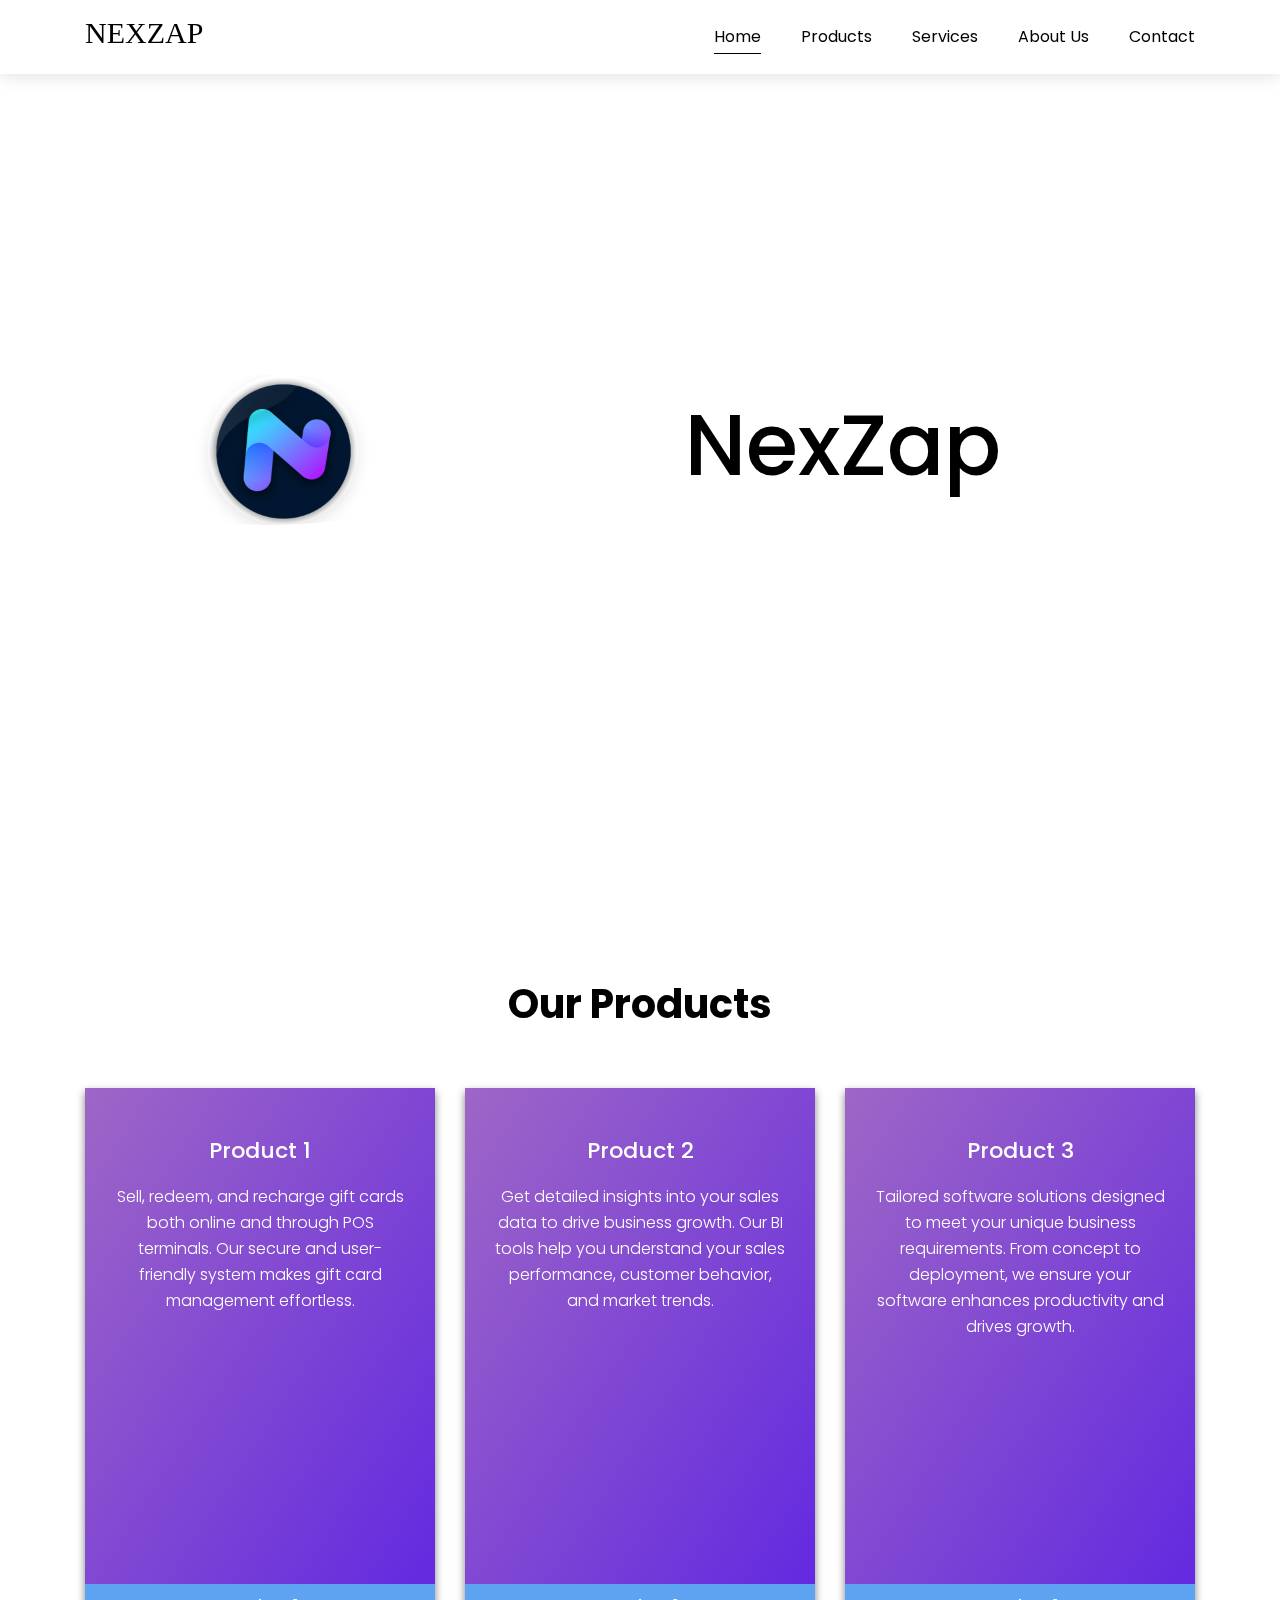
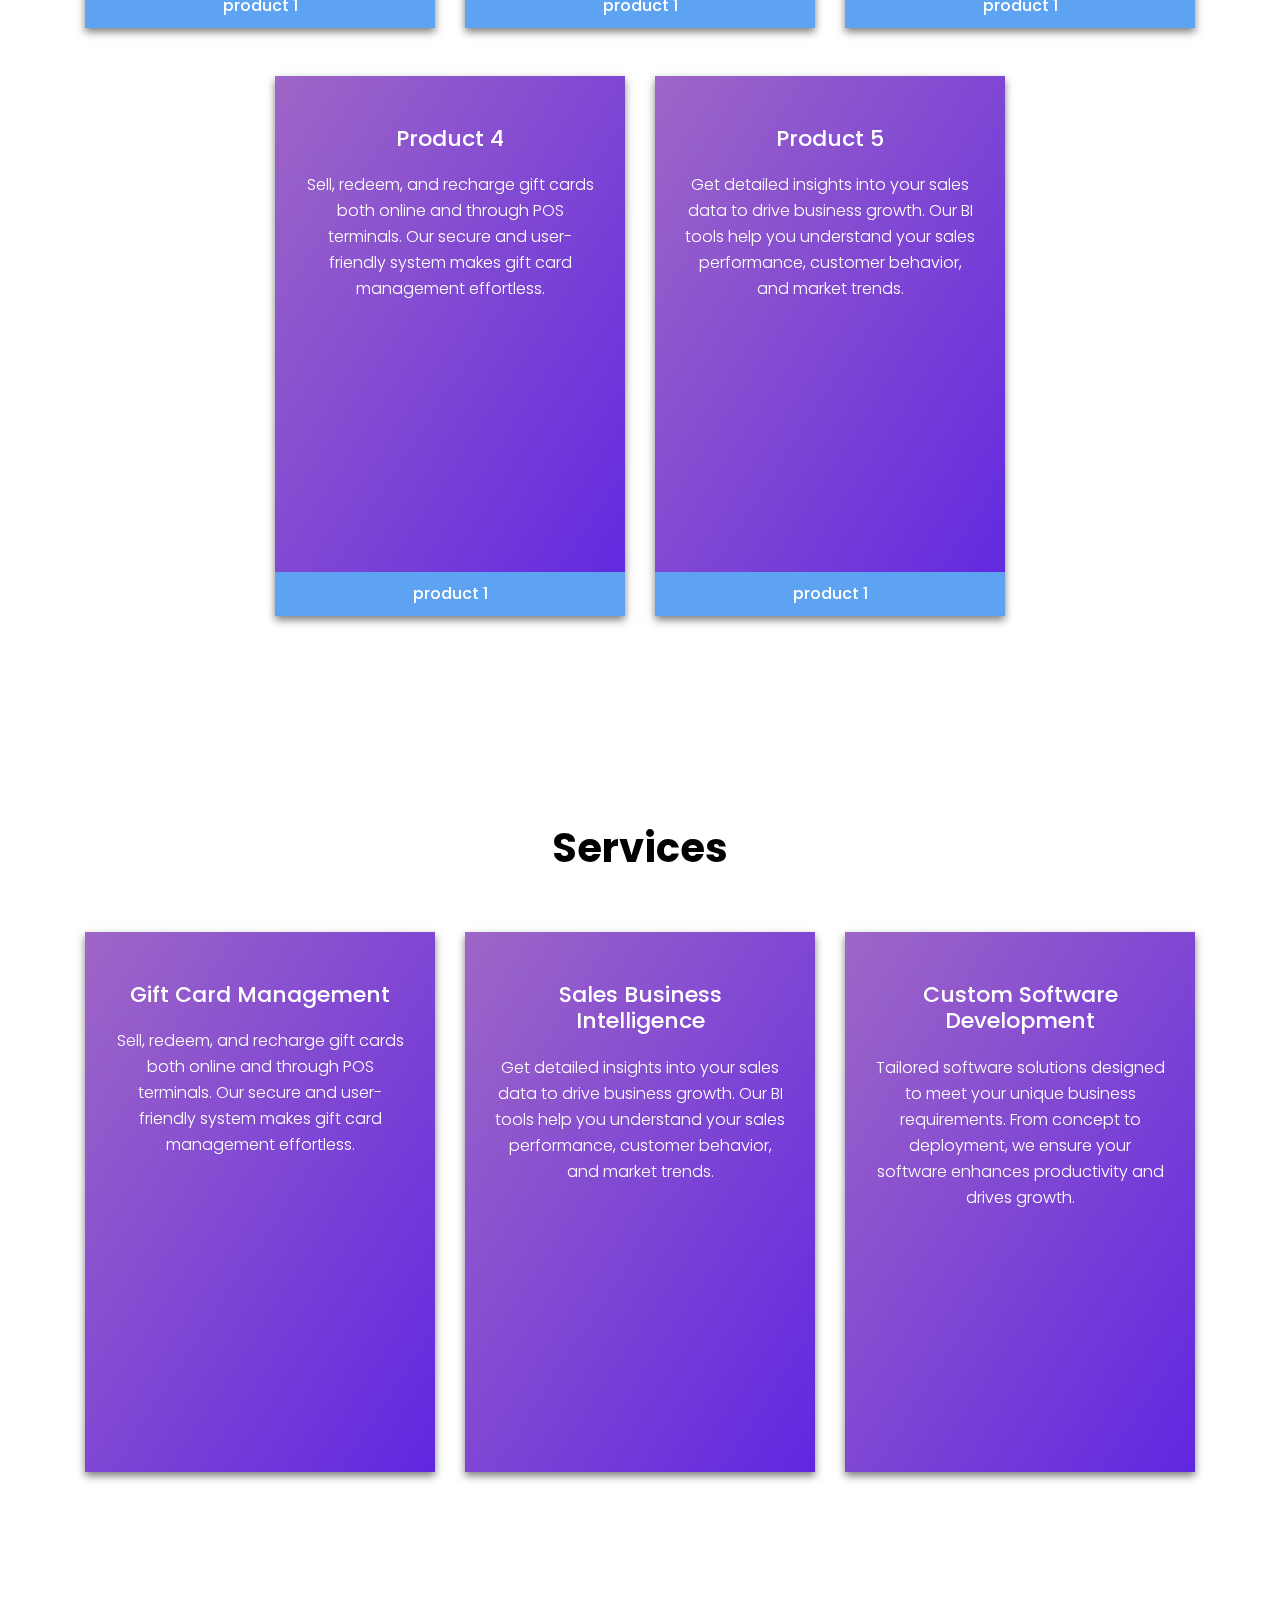
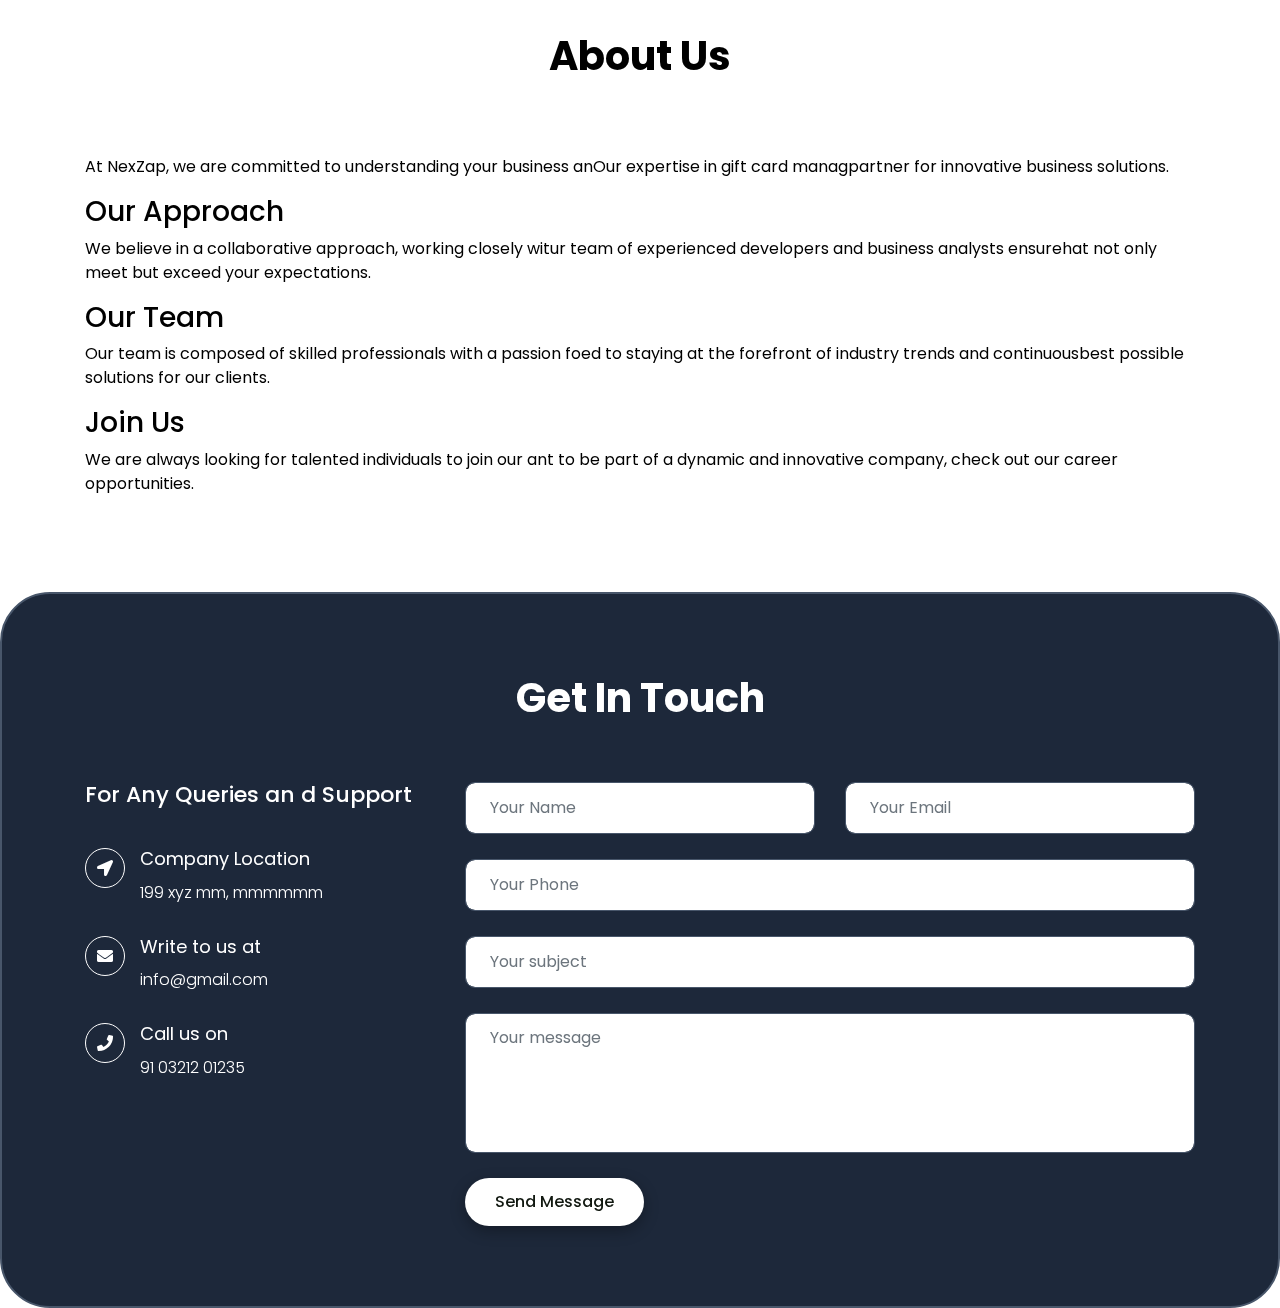
==== commit c50cfc1f: "Updated" ====
--- a/index.html
+++ b/index.html
@@ -28,7 +28,7 @@
         <!-- Brand -->
         <div class="container">
             <a class="navbar-brand" href="index.html">
-                <img src="logonexname.png" alt="Logo">
+                <h5 style="font-family: FM Bolyar Sans Pro;font-size:30px;color:black">NEXZAP</h5>
             </a>
 
             <!-- Navbar links -->
@@ -58,11 +58,9 @@
     <section class="home d-flex align-items-center" id="home" data-scroll-index="0">
         <div class="container">
             <div class="row align-items-center">
-                <div class="col-md-5 text-center">
                     <span class="bubble">
-                        <img src="1.png" alt="Logo" class="logo">
+                        <img src="1.png"  alt="Logo" class="logo">
                     </span>
-                </div>
                 <div class="col-md-7">
                     <div class="home-text">
                         <h1>NexZap</h1>
--- a/style.css
+++ b/style.css
@@ -29,7 +29,6 @@
     overflow-x: hidden;
     background-color: #fff;
     line-height: 1.5;
-    height: 2000px;
 }
 
 
@@ -71,28 +70,6 @@
     background-color: var(--main-color);
 }
 
-.btn-2 {
-    background-color: var(--main-color);
-    padding: 12px 30px;
-    border: none;
-    border-radius: 30px;
-    color: #fff;
-    font-size: 16px;
-    text-transform: capitalize;
-    transition: all 0.5s ease;
-    box-shadow: var(--shadow-black-100);
-    font-weight: 500;
-}
-
-.btn-2:focus {
-    box-shadow: var(--shadow-black-100);
-}
-
-.btn-2:hover {
-    color: var(--main-color);
-    background-color: #fff;
-}
-
 @keyframes spin_01 {
     0% {
         transform: rotate(0deg);
@@ -235,6 +212,7 @@
     background-color: rgba(255, 255, 255, 0.6); /* Slightly less transparent when sticky */
     box-shadow: 0 4px 15px rgba(0, 0, 0, 0.1);
     padding: 10px 0;
+
 }
 
 /* Container padding */
@@ -266,9 +244,7 @@
     font-weight: 400;
     padding: 5px 0;
     position: relative;
-    background: none; /* Remove background */
-    border: none; /* Remove border */
-    outline: none; /* Remove outline */
+    
 }
 
 /* Nav link hover and active states */
@@ -309,8 +285,6 @@
 }
 
 
-
-
 /*----------------
     Home Section
 -------------------*/
@@ -323,14 +297,6 @@
     z-index: 1;
     overflow-x: hidden;
 }
-
-
-/* .home {
-    animation: none;
-    background-image: linear-gradient(90deg,#875ef6 0%,  35%,rgb(35, 54, 150));
-    background: linear-gradient(125deg,#84a1f8 0%, #32127d 25%,#132886);
-    background-image: url('./background.jpg');
-} */
 
 
 img {
--- a/Logostyles.css
+++ b/Logostyles.css
@@ -4,17 +4,16 @@
     --_size: 400px; /* Corrected this line */
 
     width: var(--_size);
-    aspect-ratio: 1/1;
     border-radius: 50%;
     position: relative;
     backdrop-filter: blur(5px);
-   
     animation: floating var(--_float-speed) ease-in-out infinite;
     display: flex;
     justify-content: center;
     align-items: center;
     overflow: hidden;
 }
+
 
 .bubble::before,
 .bubble::after {
@@ -44,9 +43,9 @@
 }
 
 .logo {
-    width: 100%; /* Adjust this value to increase the logo size */
-    height: auto;
-    left: 28px;
+    width: 100%; /* Adjust this value if necessary */
+    height: auto; /* Ensures the height adjusts proportionally */
+    left: 28px; /* Adjust this value to position the logo */
     position: relative;
     z-index: 1;
     transform: translateX(-10%); /* Adjust this value to move the logo left */
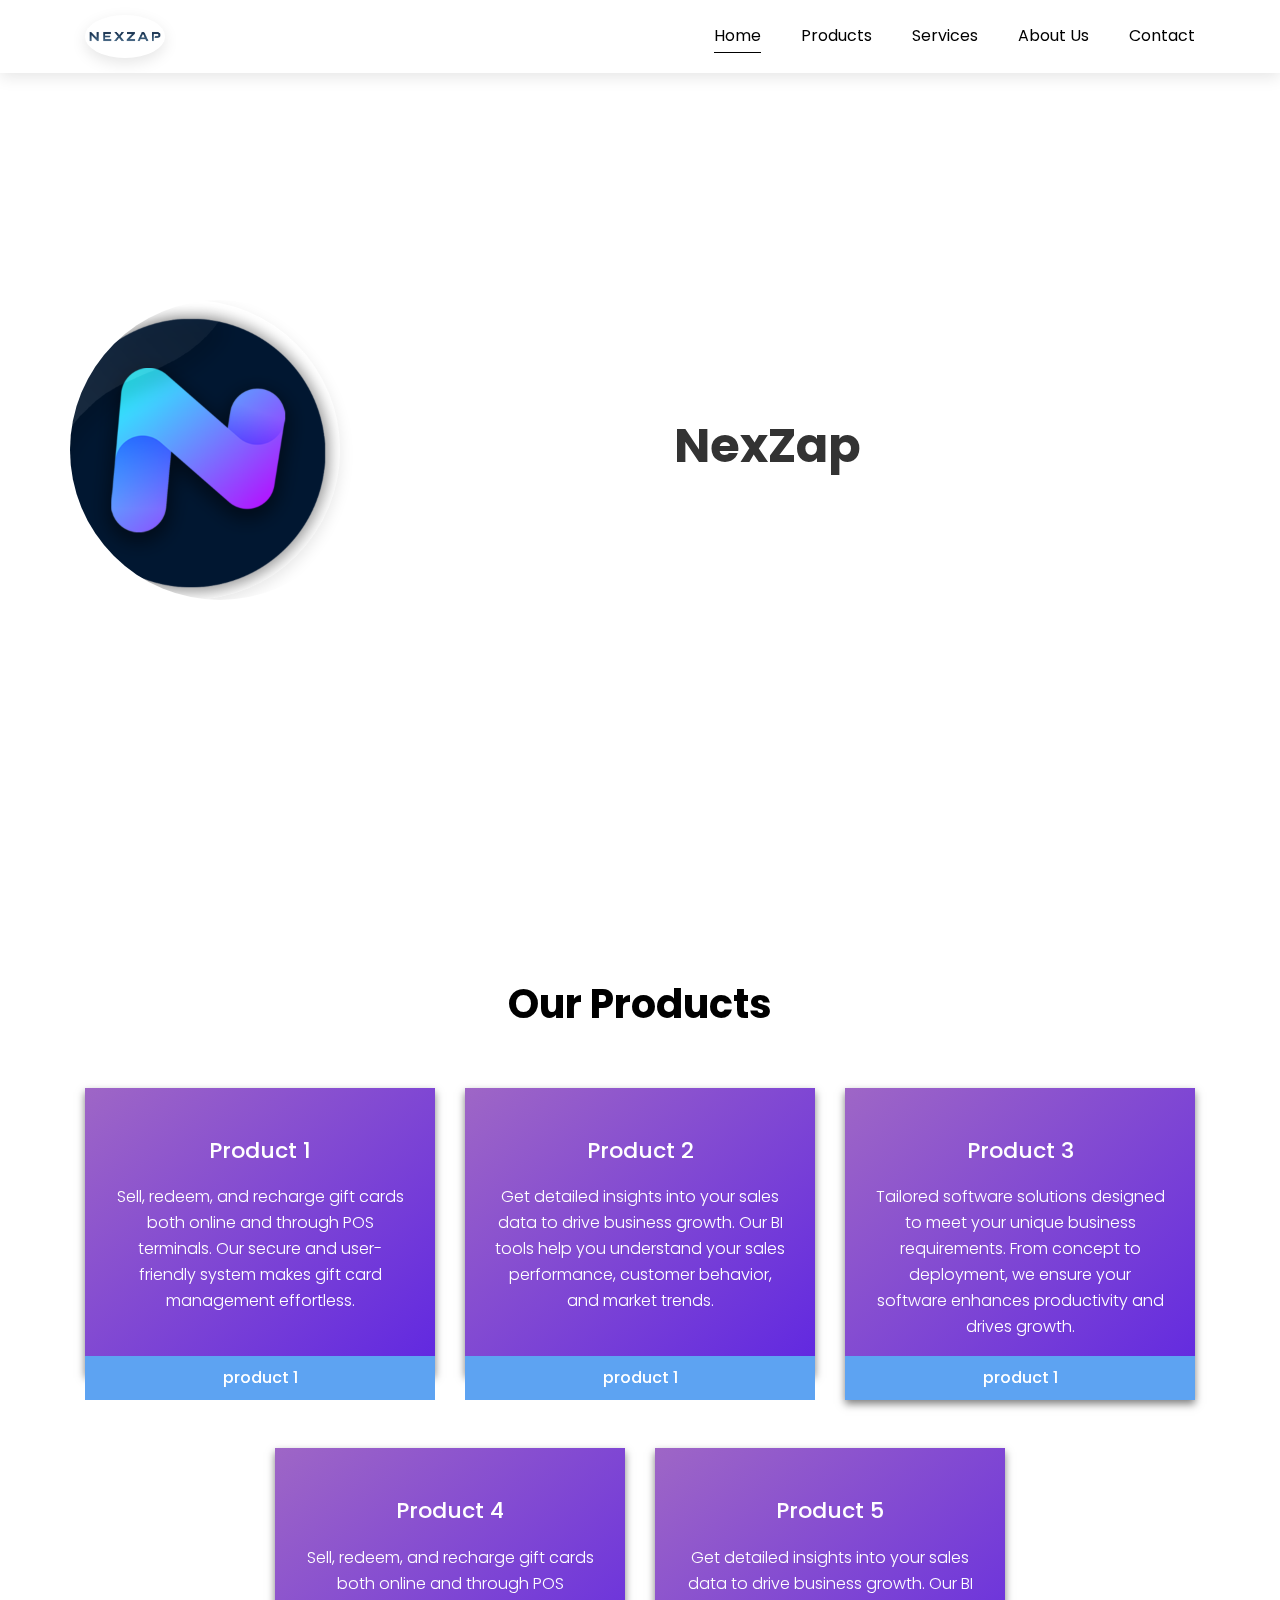
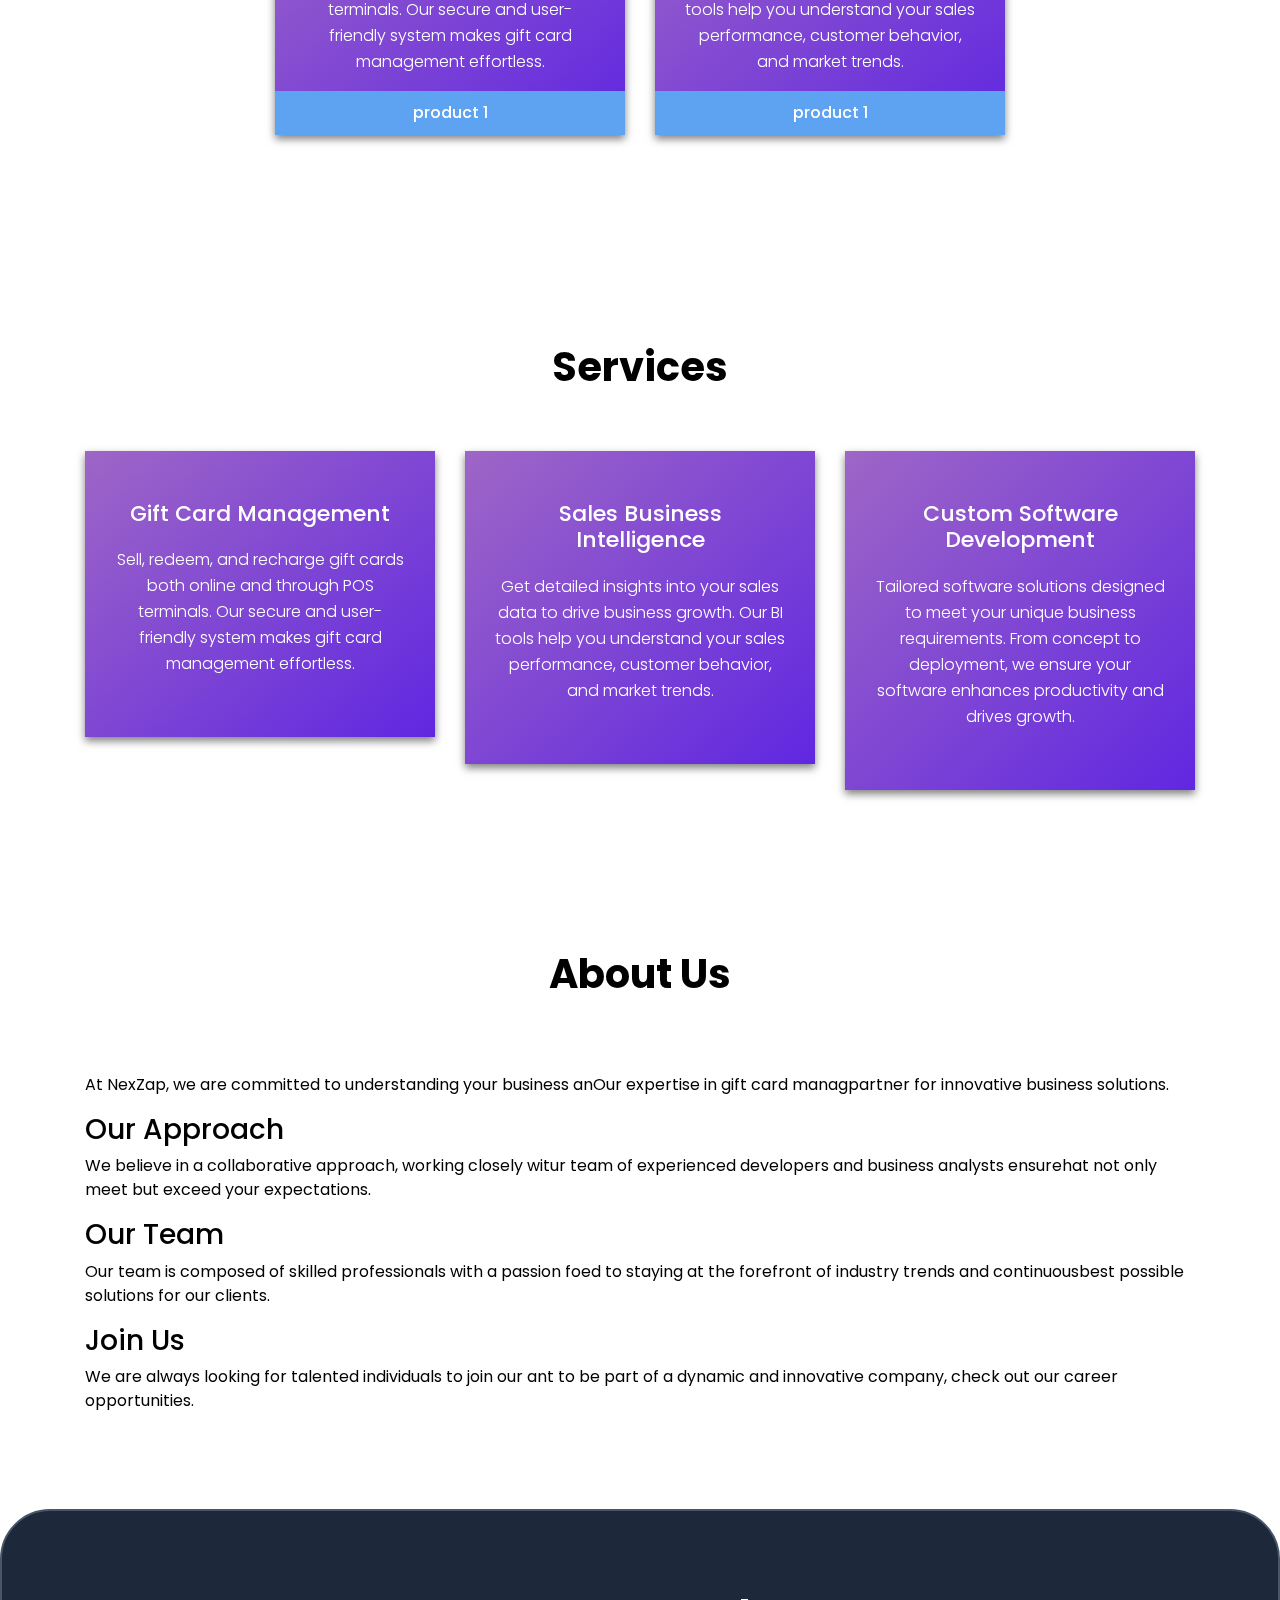
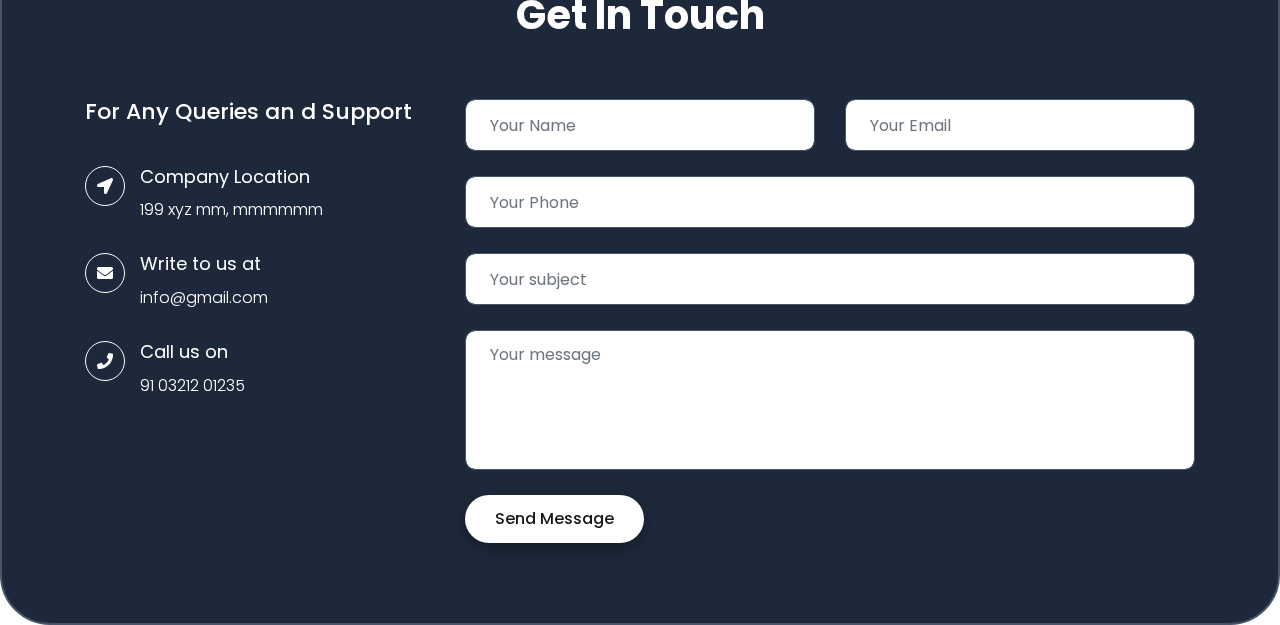
==== commit d4999551: "responsive" ====
--- a/index.html
+++ b/index.html
@@ -28,9 +28,8 @@
         <!-- Brand -->
         <div class="container">
             <a class="navbar-brand" href="index.html">
-                <h5 style="font-family: FM Bolyar Sans Pro;font-size:30px;color:black">NEXZAP</h5>
+                <img src="logonexname.png" alt="8000">
             </a>
-
             <!-- Navbar links -->
             <div class="collapse navbar-collapse" id="collapsibleNavbar">
                 <ul class="navbar-nav ml-auto">
@@ -279,7 +278,7 @@
     <script src="owl.carousel.min.js"></script>
     <script src="scrollIt.min.js"></script>
     <script src="script.js"></script>
-    <script src="Logo.js"></script>
+    
 
 
 </body>
--- a/style.css
+++ b/style.css
@@ -300,8 +300,9 @@
 
 
 img {
-    max-width: 150px;
+    max-width: 80px;
     width: 100%;
+    background-color:rgba(255, 255, 255, 0.3); 
     box-shadow: var(--shadow-black-100);
     border-radius: 50%;
     animation:  3s ease infinite;
@@ -317,6 +318,30 @@
 }
 
 
+.home .bubble {
+    display: inline-block;
+    position: relative;
+    width: 300px;
+    height: 300px;
+    border-radius: 50%;
+    overflow: hidden;
+}
+
+
+.home .bubble img {
+    max-width: 100%;
+    height: auto;
+}
+
+.home-text {
+    padding-left: 50px;
+}
+
+.home-text h1 {
+    font-size: 48px;
+    font-weight: 700;
+    color: #333;
+}
 
 
 /*----------------
@@ -350,7 +375,7 @@
     color: white;
     padding: 30px;
     text-align: center;
-    height: 60vh;
+    height: fit-content;
     box-shadow: 0 4px 8px rgba(0, 0, 0, 0.5); /* Adjust shadow properties as needed */
 }
 
--- a/Logostyles.css
+++ b/Logostyles.css
@@ -46,7 +46,7 @@
     width: 100%; /* Adjust this value if necessary */
     height: auto; /* Ensures the height adjusts proportionally */
     left: 28px; /* Adjust this value to position the logo */
-    position: relative;
+    size: 100px;
     z-index: 1;
     transform: translateX(-10%); /* Adjust this value to move the logo left */
 }
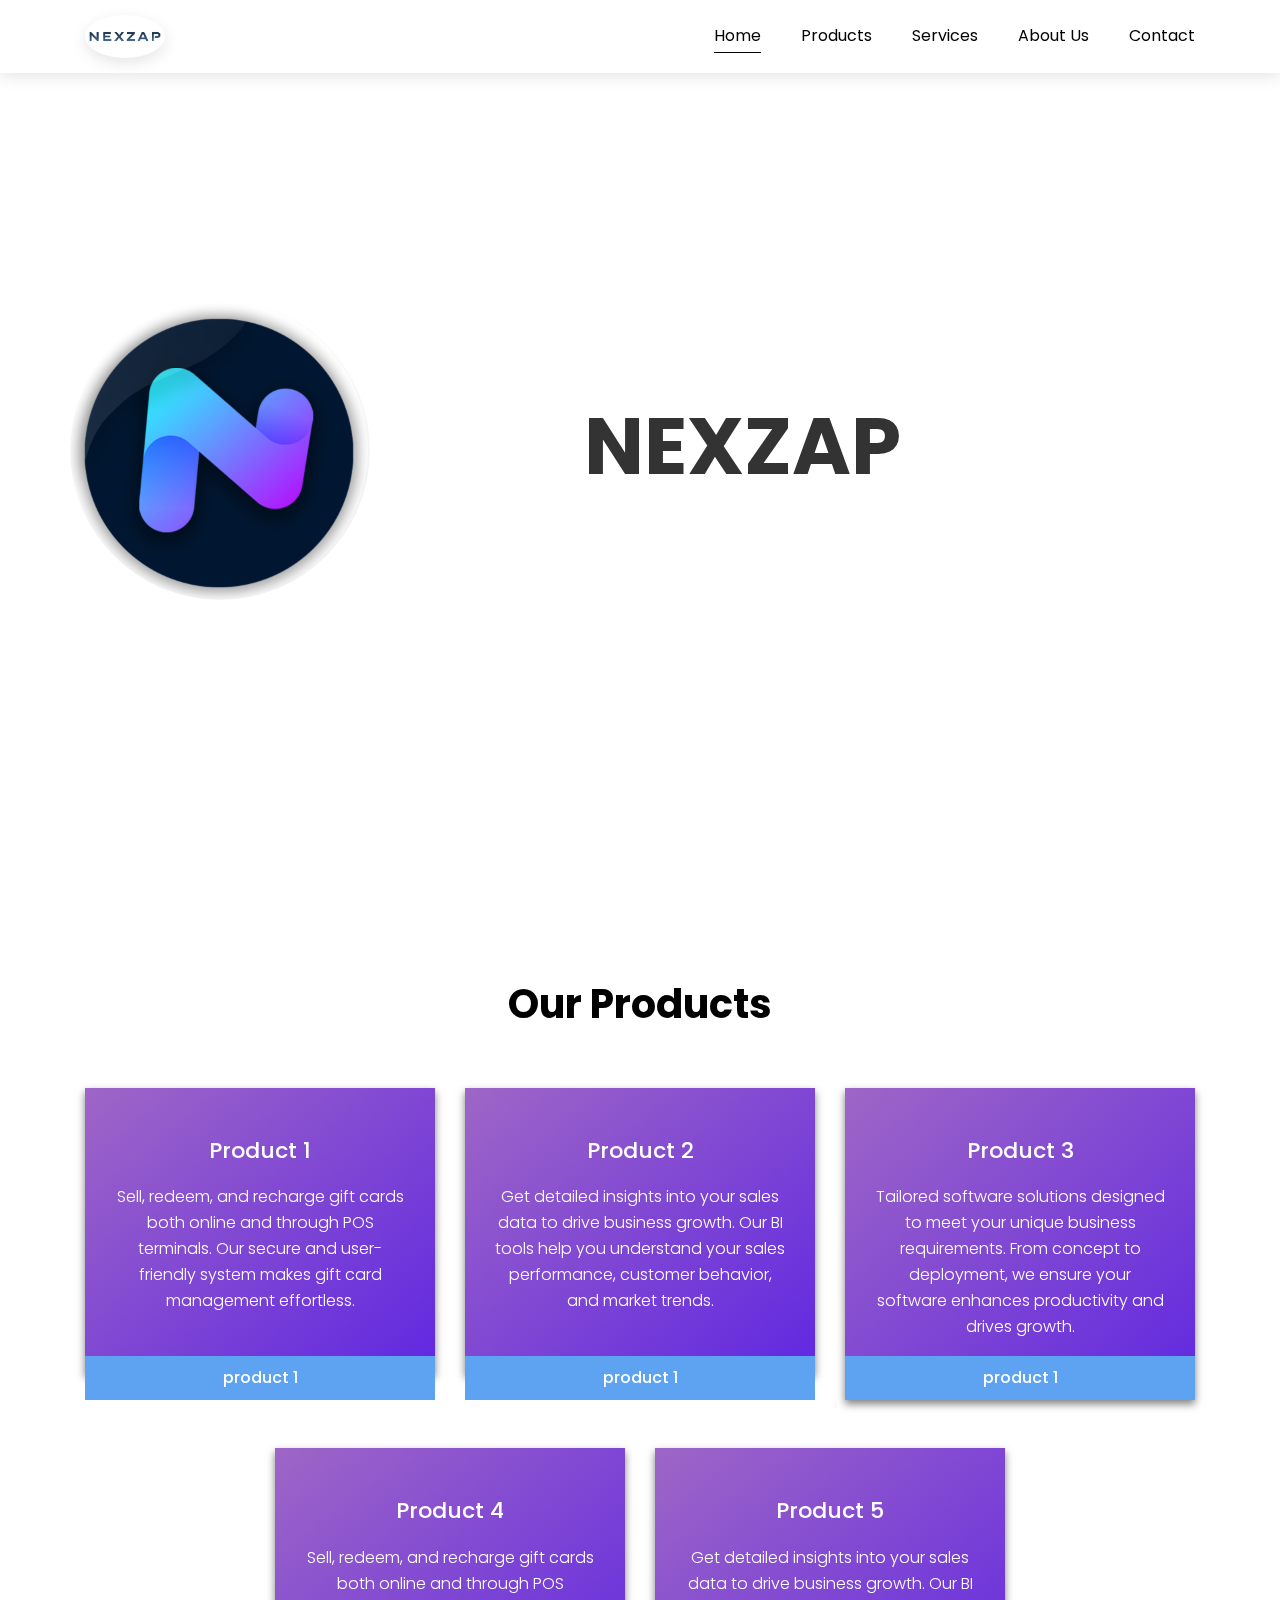
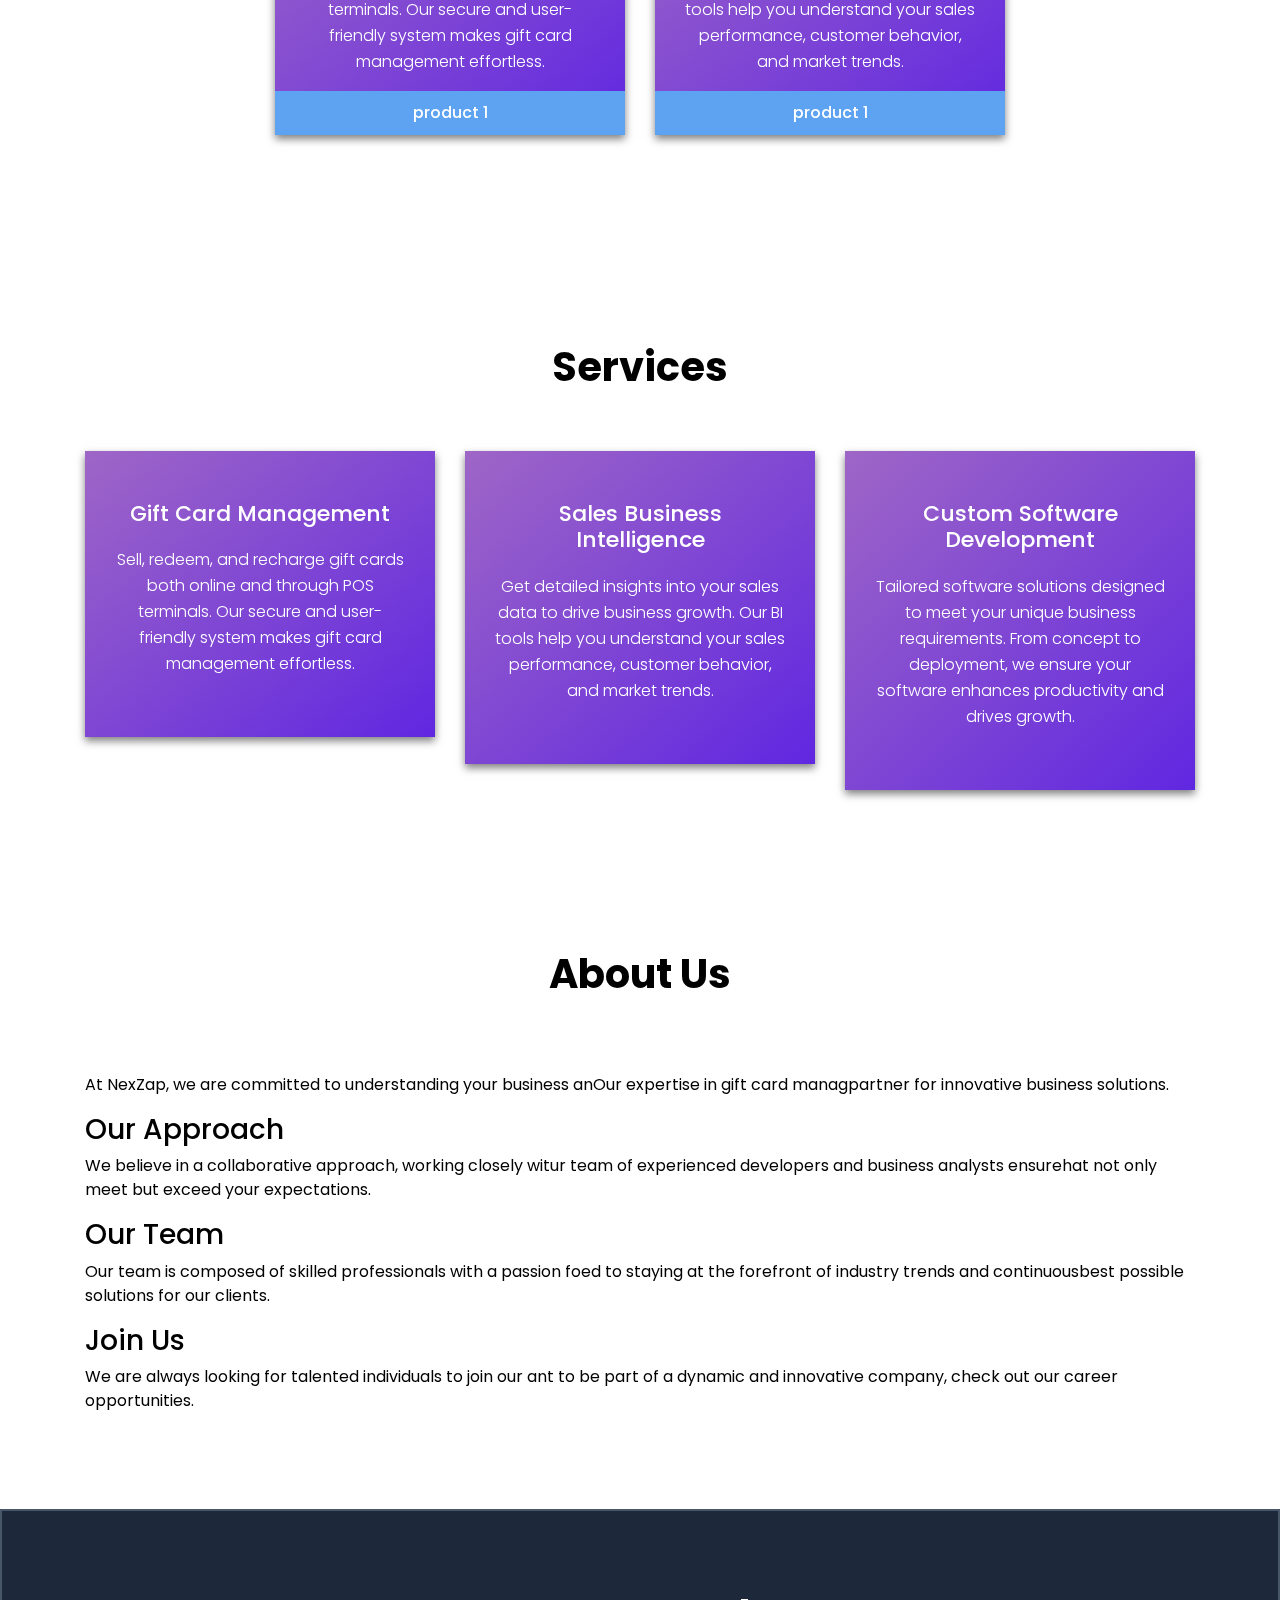
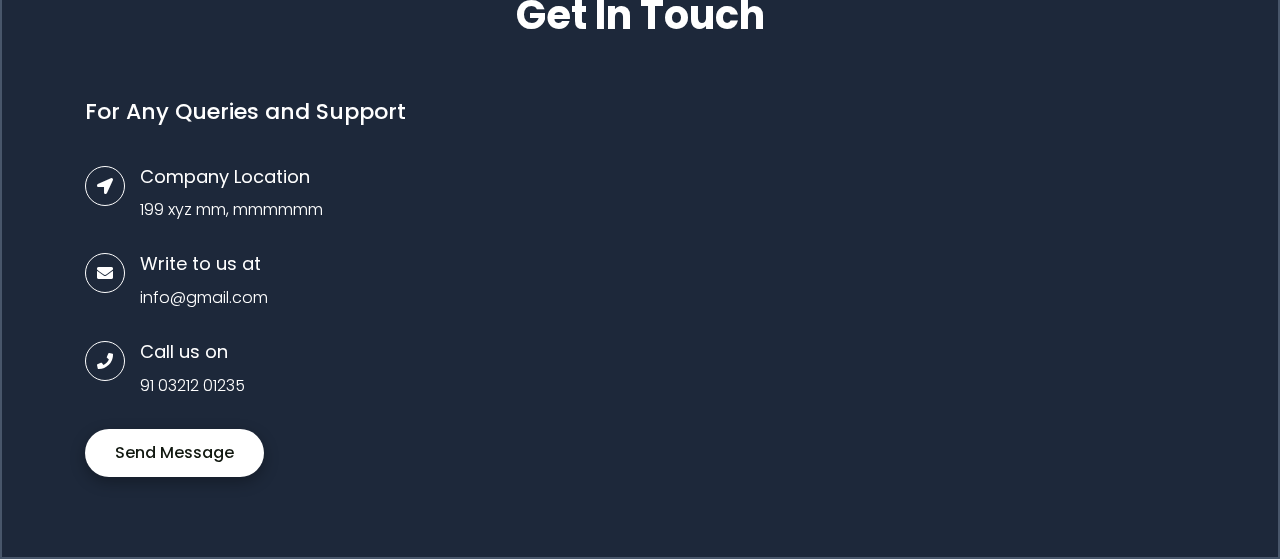
==== commit e63b4b2f: "updated" ====
--- a/index.html
+++ b/index.html
@@ -204,7 +204,7 @@
             <div class="row">
                 <div class="col-lg-4 col-md-5">
                     <div class="contact-info">
-                        <h3>For Any Queries an d Support</h3>
+                        <h3>For Any Queries and Support</h3>
                         <div class="contact-info-item">
                             <i class="fas fa-location-arrow"></i>
                             <h4>Company Location</h4>
@@ -220,52 +220,14 @@
                             <h4>Call us on</h4>
                             <p>91 03212 01235</p>
                         </div>
-                    </div>
-                </div>
-                <div class="col-lg-8 col-md-7">
-                    <div class="contact-form">
-                        <form>
-                            <div class="row">
-                                <div class="col-lg-6">
-                                    <div class="form-group">
-                                        <input type="text" placeholder="Your Name" class="form-control">
-                                    </div>
-                                </div>
-                                <div class="col-lg-6">
-                                    <div class="form-group">
-                                        <input type="email" placeholder="Your Email" class="form-control">
-                                    </div>
-                                </div>
+                        <div class="row">
+                            <div class="col-lg-12">
+                                <button type="submit" class="btn btn-1">Send Message</button>
                             </div>
-                            <div class="row">
-                                <div class="col-lg-12">
-                                    <div class="form-group">
-                                        <input type="text" placeholder="Your Phone" class="form-control">
-                                    </div>
-                                </div>
-                            </div>
-                            <div class="row">
-                                <div class="col-lg-12">
-                                    <div class="form-group">
-                                        <input type="text" placeholder="Your subject" class="form-control">
-                                    </div>
-                                </div>
-                            </div>
-                            <div class="row">
-                                <div class="col-lg-12">
-                                    <div class="form-group">
-                                        <textarea placeholder="Your message" class="form-control"></textarea>
-                                    </div>
-                                </div>
-                            </div>
-                            <div class="row">
-                                <div class="col-lg-12">
-                                    <button type="submit" class="btn btn-1">Send Message</button>
-                                </div>
-                            </div>
-                        </form>
-                    </div>
-                </div>
+                        </div>
+                    </div>
+                </div>
+                     
             </div>
         </div>
 
--- a/style.css
+++ b/style.css
@@ -302,10 +302,10 @@
 img {
     max-width: 80px;
     width: 100%;
-    background-color:rgba(255, 255, 255, 0.3); 
     box-shadow: var(--shadow-black-100);
     border-radius: 50%;
     animation:  3s ease infinite;
+    background-color: hide;
 }
 
 
@@ -334,11 +334,13 @@
 }
 
 .home-text {
-    padding-left: 50px;
+    
+    text-align: end;
+    text-transform: uppercase;
 }
 
 .home-text h1 {
-    font-size: 48px;
+    font-size: 80px;
     font-weight: 700;
     color: #333;
 }
@@ -441,7 +443,6 @@
 .contact {
     background-color: rgba(29, 40, 58, 1);
     border: solid 2px rgba(72, 86, 106, 1);
-    border-radius: 50px;
 }
 
 .contact-info h3 {
--- a/Logostyles.css
+++ b/Logostyles.css
@@ -1,12 +1,12 @@
 .bubble {
     --_float-distance: -20px;
     --_float-speed: 3000ms;
-    --_size: 400px; /* Corrected this line */
+    --_size: 300px; /* Corrected this line */
 
     width: var(--_size);
     border-radius: 50%;
     position: relative;
-    backdrop-filter: blur(5px);
+    backdrop-filter: blur(2px);
     animation: floating var(--_float-speed) ease-in-out infinite;
     display: flex;
     justify-content: center;
@@ -46,7 +46,7 @@
     width: 100%; /* Adjust this value if necessary */
     height: auto; /* Ensures the height adjusts proportionally */
     left: 28px; /* Adjust this value to position the logo */
-    size: 100px;
+    position: relative;
     z-index: 1;
     transform: translateX(-10%); /* Adjust this value to move the logo left */
 }
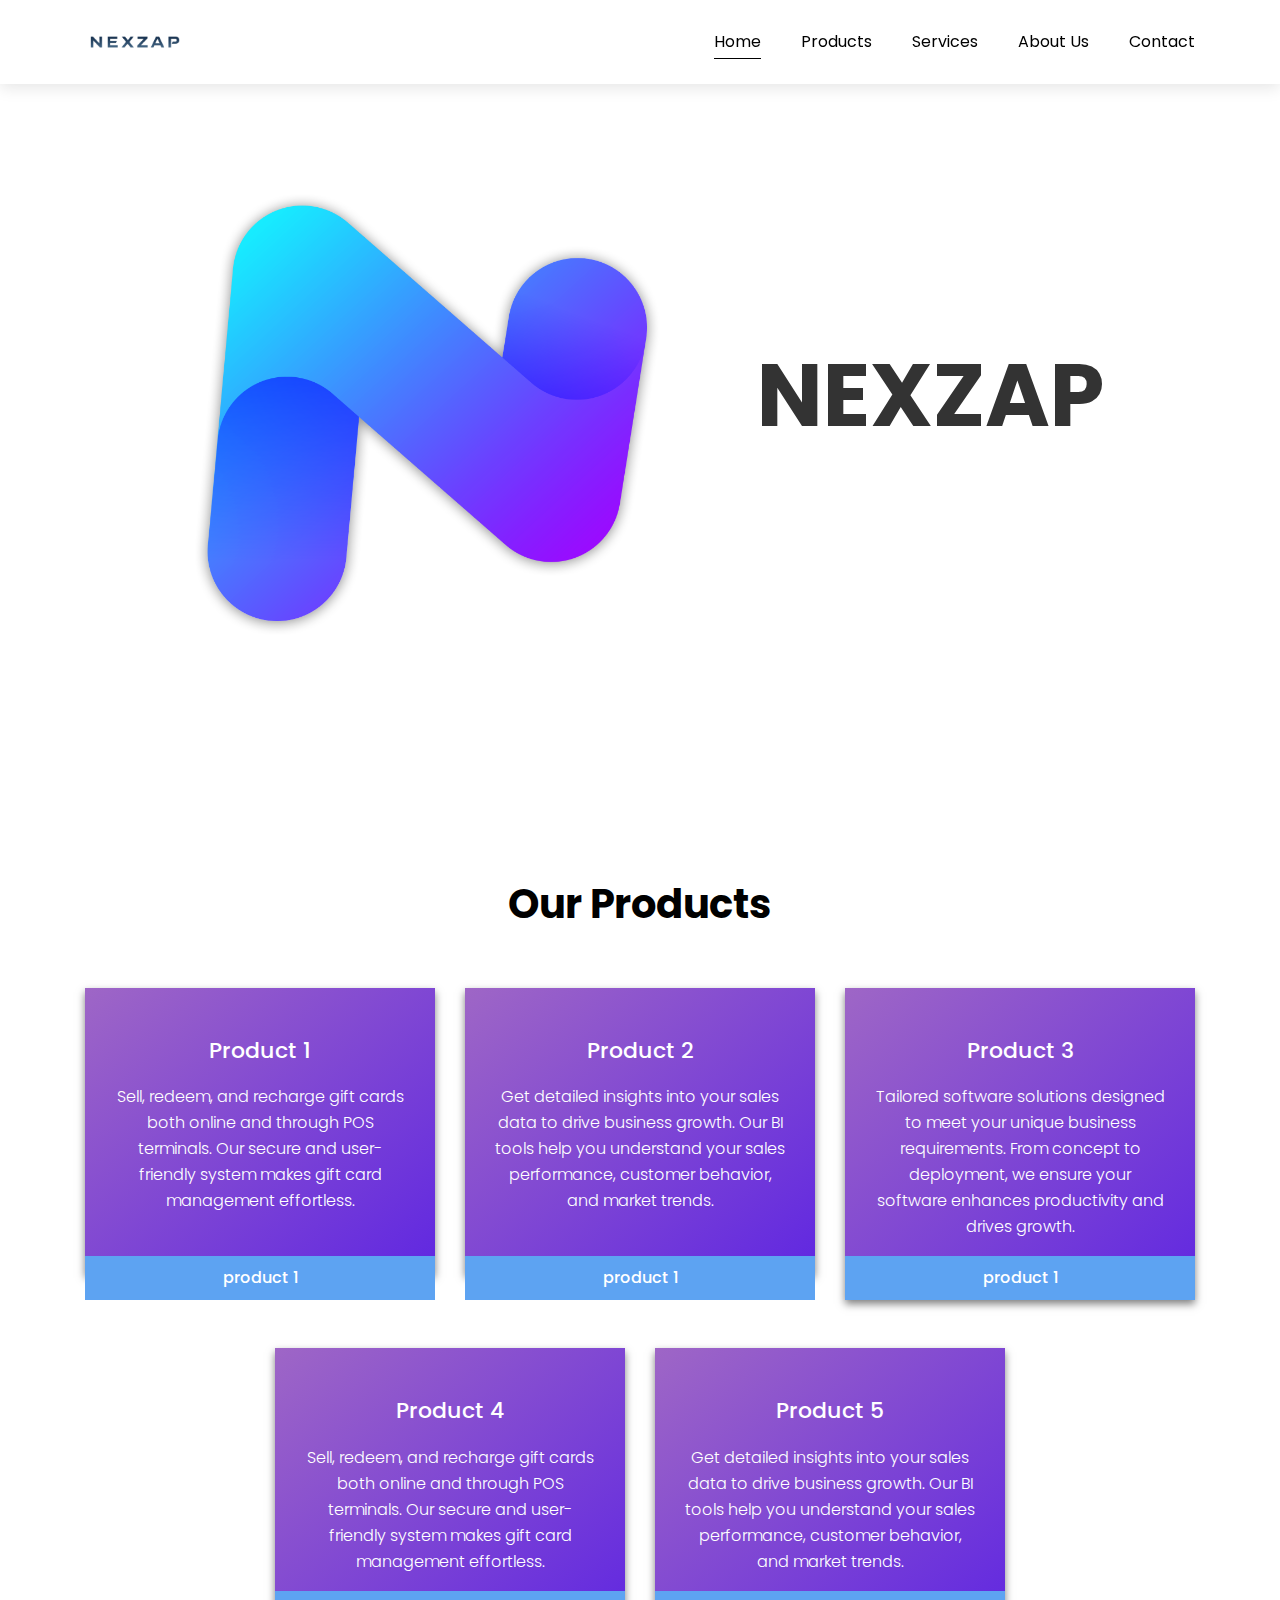
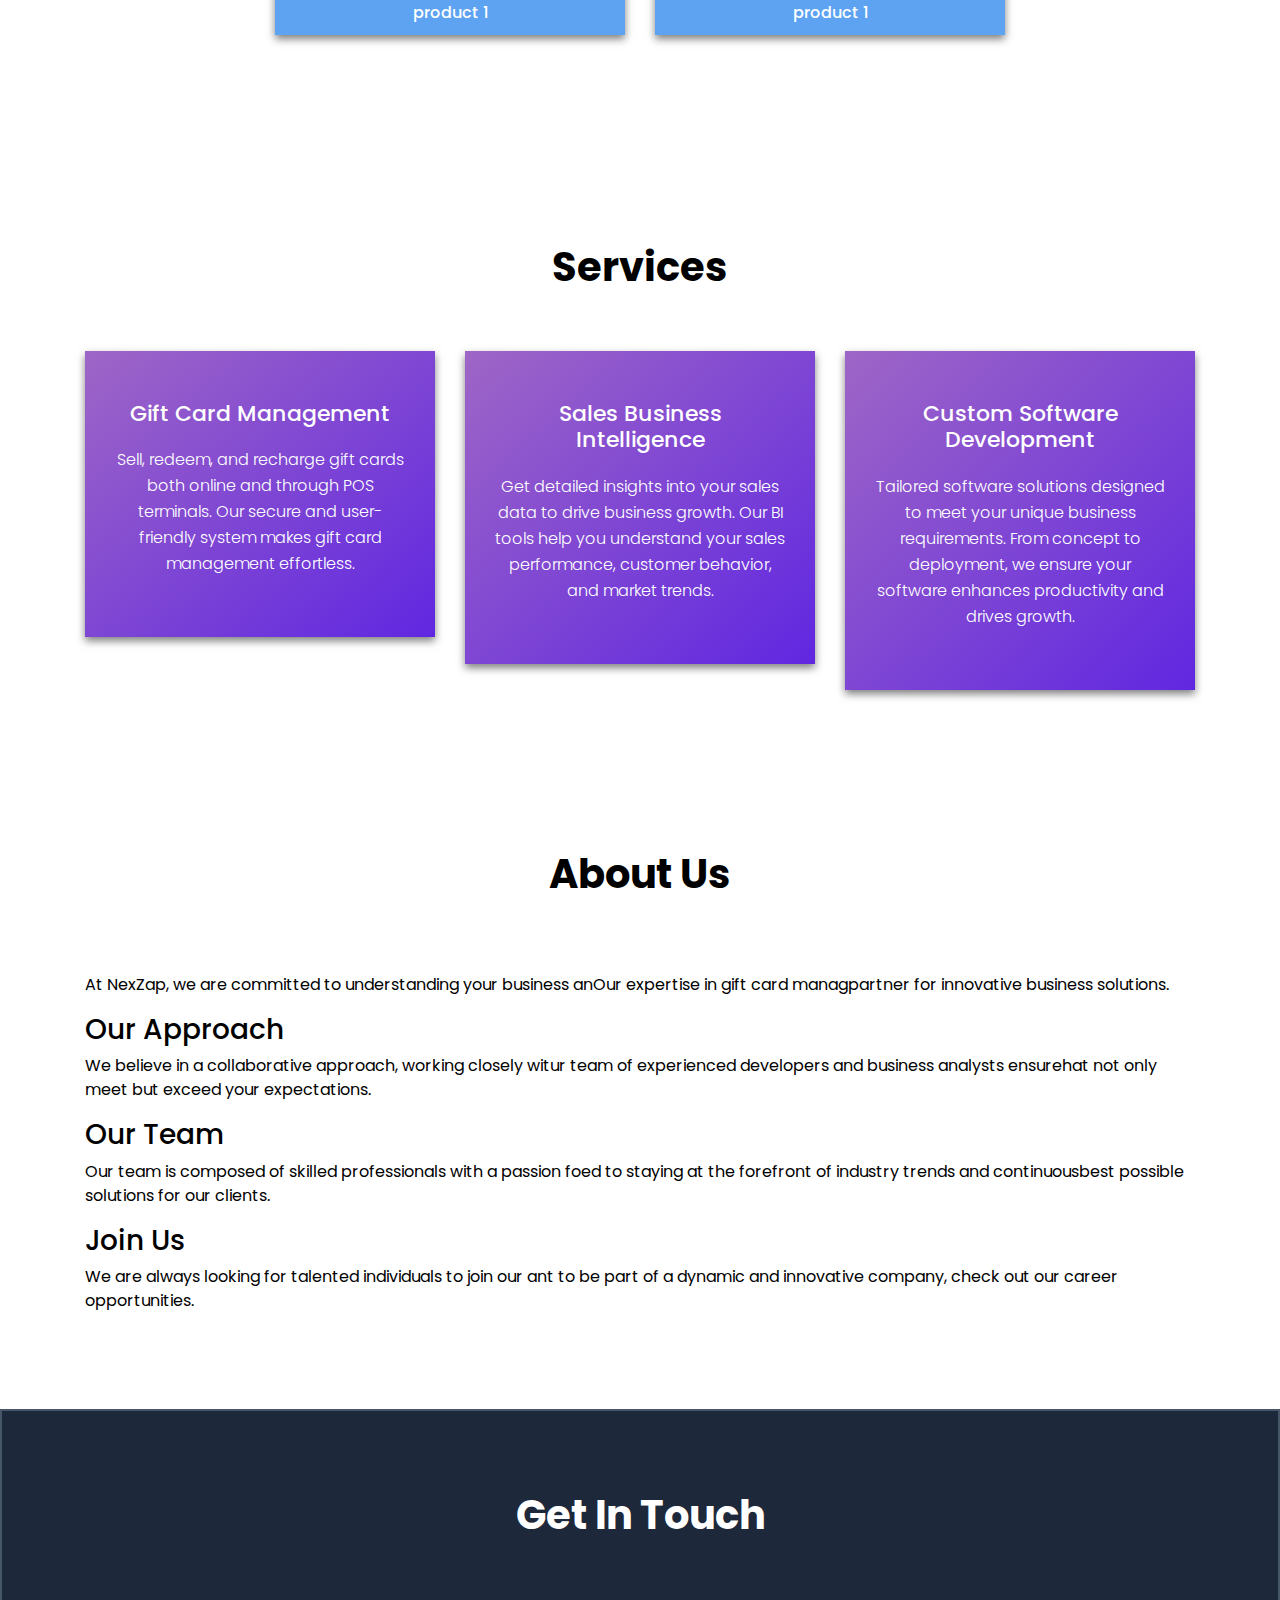
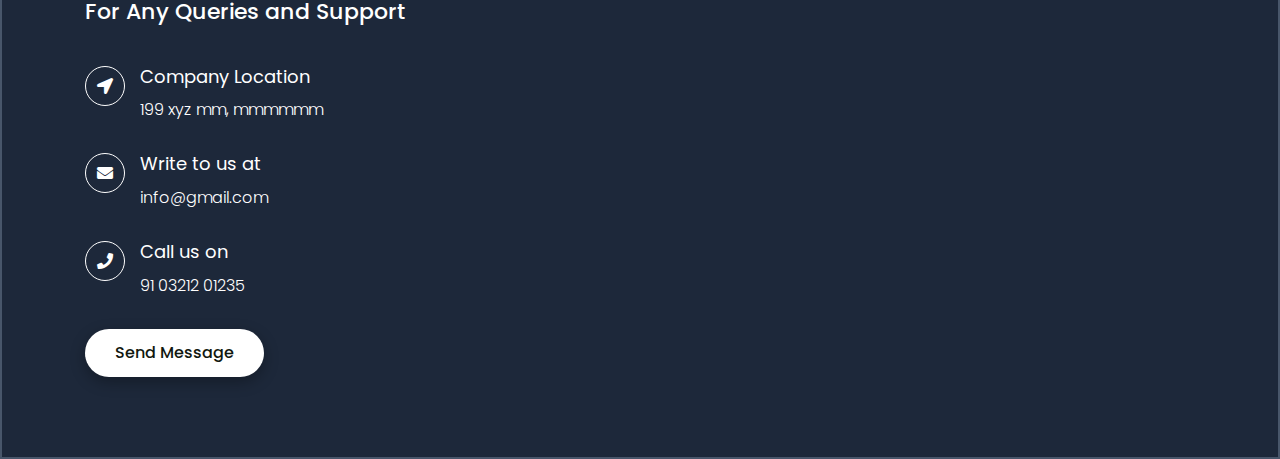
==== commit 73c9ece0: "updated logo" ====
--- a/index.html
+++ b/index.html
@@ -11,6 +11,10 @@
     <link rel="stylesheet" href="https://cdnjs.cloudflare.com/ajax/libs/font-awesome/5.15.1/css/all.min.css">
     <link rel="preconnect" href="https://fonts.gstatic.com">
     <link href="https://fonts.googleapis.com/css2?family=Poppins:wght@400;700&display=swap" rel="stylesheet">
+    <link rel="stylesheet" href="https://stackpath.bootstrapcdn.com/bootstrap/4.5.2/css/bootstrap.min.css" integrity="sha384-JcKb8q3iqJ61gNV9KGb8thSsNjpSL0n8PARn9HuZOnIxN0hoP+VmmDGMN5t9UJ0Z" crossorigin="anonymous" />
+    <script src="https://code.jquery.com/jquery-3.5.1.slim.min.js" integrity="sha384-DfXdz2htPH0lsSSs5nCTpuj/zy4C+OGpamoFVy38MVBnE+IbbVYUew+OrCXaRkfj" crossorigin="anonymous"></script>
+    <script src="https://cdn.jsdelivr.net/npm/popper.js@1.16.1/dist/umd/popper.min.js" integrity="sha384-9/reFTGAW83EW2RDu2S0VKaIzap3H66lZH81PoYlFhbGU+6BZp6G7niu735Sk7lN" crossorigin="anonymous"></script>
+    <script src="https://stackpath.bootstrapcdn.com/bootstrap/4.5.2/js/bootstrap.min.js" integrity="sha384-B4gt1jrGC7Jh4AgTPSdUtOBvfO8shuf57BaghqFfPlYxofvL8/KUEfYiJOMMV+rV" crossorigin="anonymous"></script>
     <link rel="stylesheet" href="style.css">
     <link rel="stylesheet" href="Logostyles.css">
 </head>
@@ -28,7 +32,7 @@
         <!-- Brand -->
         <div class="container">
             <a class="navbar-brand" href="index.html">
-                <img src="logonexname.png" alt="8000">
+                <img class="navbarimg" src="logonexname.png" alt="8000">
             </a>
             <!-- Navbar links -->
             <div class="collapse navbar-collapse" id="collapsibleNavbar">
@@ -54,20 +58,22 @@
     </nav>
 
     <!--Home section start-->
-    <section class="home d-flex align-items-center" id="home" data-scroll-index="0">
-        <div class="container">
-            <div class="row align-items-center">
-                    <span class="bubble">
-                        <img src="1.png"  alt="Logo" class="logo">
-                    </span>
-                <div class="col-md-7">
-                    <div class="home-text">
-                        <h1>NexZap</h1>
-                    </div>
-                </div>
-            </div>
-        </div>
-    </section>
+    <section class="home d-flex align-items-center justify-content-center" id="home" data-scroll-index="0">
+        <div class="container">
+            <div class="row align-items-center justify-content-center">
+                <div class="d-flex flex-column flex-md-row align-items-center justify-content-center">
+                    <div class="logo-container">
+                        <img src="logo.png" alt="Logo" class="logo">
+                    </div>
+                    <div class="home-text ms-md-4">
+                        <h1>NEXZAP</h1>
+                    </div>
+                </div>
+            </div>
+        </div>
+    </section>
+       
+    
     <!--Home section End-->
 
    
--- a/style.css
+++ b/style.css
@@ -290,7 +290,6 @@
 -------------------*/
 
 .home {
-    min-height: 100vh;
     padding: 150px 0;
     background-color: white;
     position: relative;
@@ -299,15 +298,16 @@
 }
 
 
-img {
-    max-width: 80px;
+.navbarimg {
+    max-width: 100px;
+   
+img{
     width: 100%;
     box-shadow: var(--shadow-black-100);
-    border-radius: 50%;
     animation:  3s ease infinite;
     background-color: hide;
 }
-
+}
 
 .home-text h1 {
     font-size: 85px;
@@ -321,8 +321,8 @@
 .home .bubble {
     display: inline-block;
     position: relative;
-    width: 300px;
-    height: 300px;
+    width: 400px;
+    height: 400px;
     border-radius: 50%;
     overflow: hidden;
 }
--- a/Logostyles.css
+++ b/Logostyles.css
@@ -1,52 +1,56 @@
-.bubble {
-    --_float-distance: -20px;
-    --_float-speed: 3000ms;
-    --_size: 300px; /* Corrected this line */
-
-    width: var(--_size);
-    border-radius: 50%;
-    position: relative;
-    backdrop-filter: blur(2px);
-    animation: floating var(--_float-speed) ease-in-out infinite;
-    display: flex;
-    justify-content: center;
-    align-items: center;
-    overflow: hidden;
-}
-
-
-.bubble::before,
-.bubble::after {
-    content: "";
-    position: absolute;
-    border-radius: inherit;
-}
-
-.bubble::before {
-    inset: 0;
-    backdrop-filter: blur(12px);
-    filter: blur(4px);
-}
-
-.bubble::after {
-    inset: -3px;
-    z-index: -1;
+.logo-container {
+  display: flex;
+  justify-content: center;
+  align-items: center;
+  animation: floating 3s ease-in-out infinite;
 }
 
 @keyframes floating {
-    0%, 100% {
-        transform: translate(0, 0);
-    }
-    50% {
-        transform: translate(0, var(--_float-distance));
-    }
+  0%,
+  100% {
+    transform: translateY(0);
+  }
+  50% {
+    transform: translateY(
+      -18px
+    ); /* Adjust this value for the desired floating distance */
+  }
 }
 
 .logo {
-    width: 100%; /* Adjust this value if necessary */
-    height: auto; /* Ensures the height adjusts proportionally */
-    left: 28px; /* Adjust this value to position the logo */
-    position: relative;
-    z-index: 1;
-    transform: translateX(-10%); /* Adjust this value to move the logo left */
+  width: 200px; /* Base size for logo */
+  height: auto;
 }
+
+.home-text h1 {
+  font-size: 2.5rem; /* Base font size */
+  font-weight: bold;
+}
+
+/* Media queries */
+@media (min-width: 768px) {
+  .logo {
+    width: 300px; /* Medium devices */
+  }
+  .home-text h1 {
+    font-size: 3.5rem; /* Medium devices */
+  }
+}
+
+@media (min-width: 992px) {
+  .logo {
+    width: 400px; /* Large devices */
+  }
+  .home-text h1 {
+    font-size: 4.5rem; /* Large devices */
+  }
+}
+
+@media (min-width: 1200px) {
+  .logo {
+    width: 500px; /* Extra large devices */
+  }
+  .home-text h1 {
+    font-size: 5.5rem; /* Extra large devices */
+  }
+}
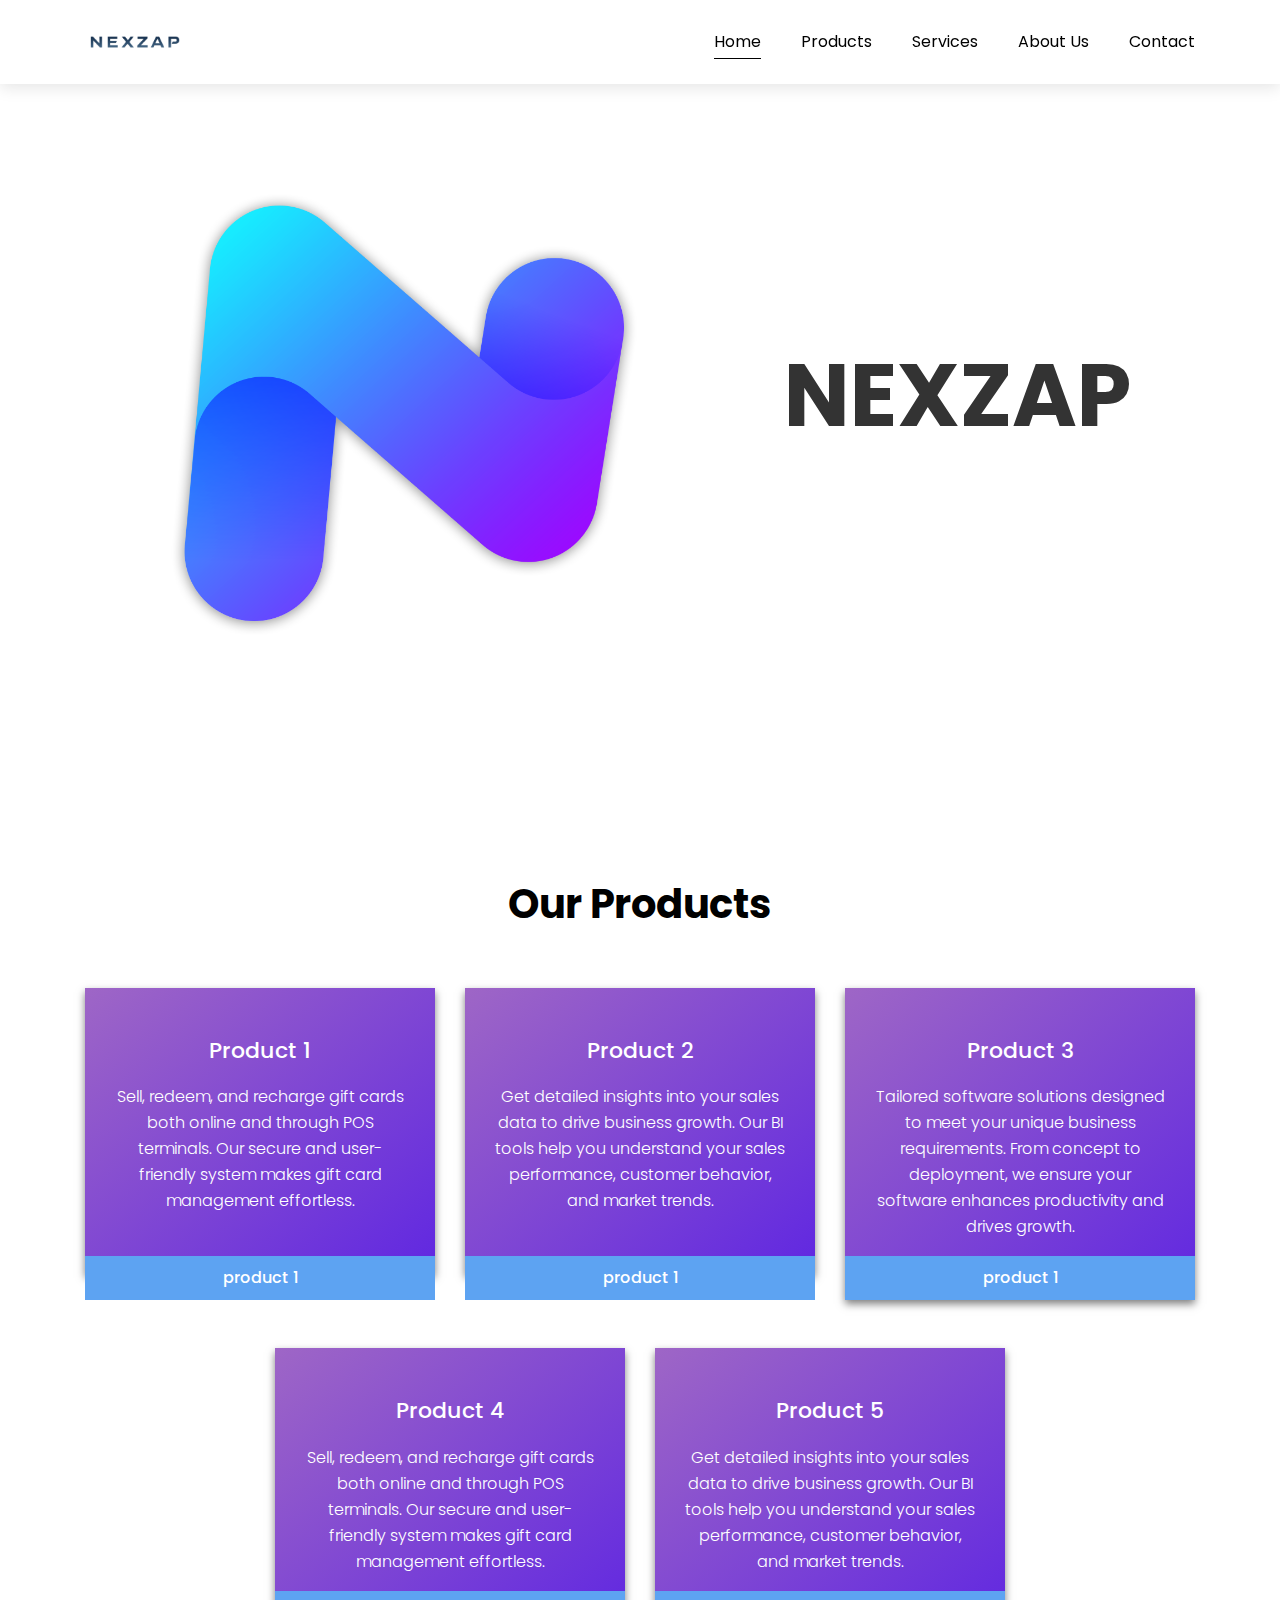
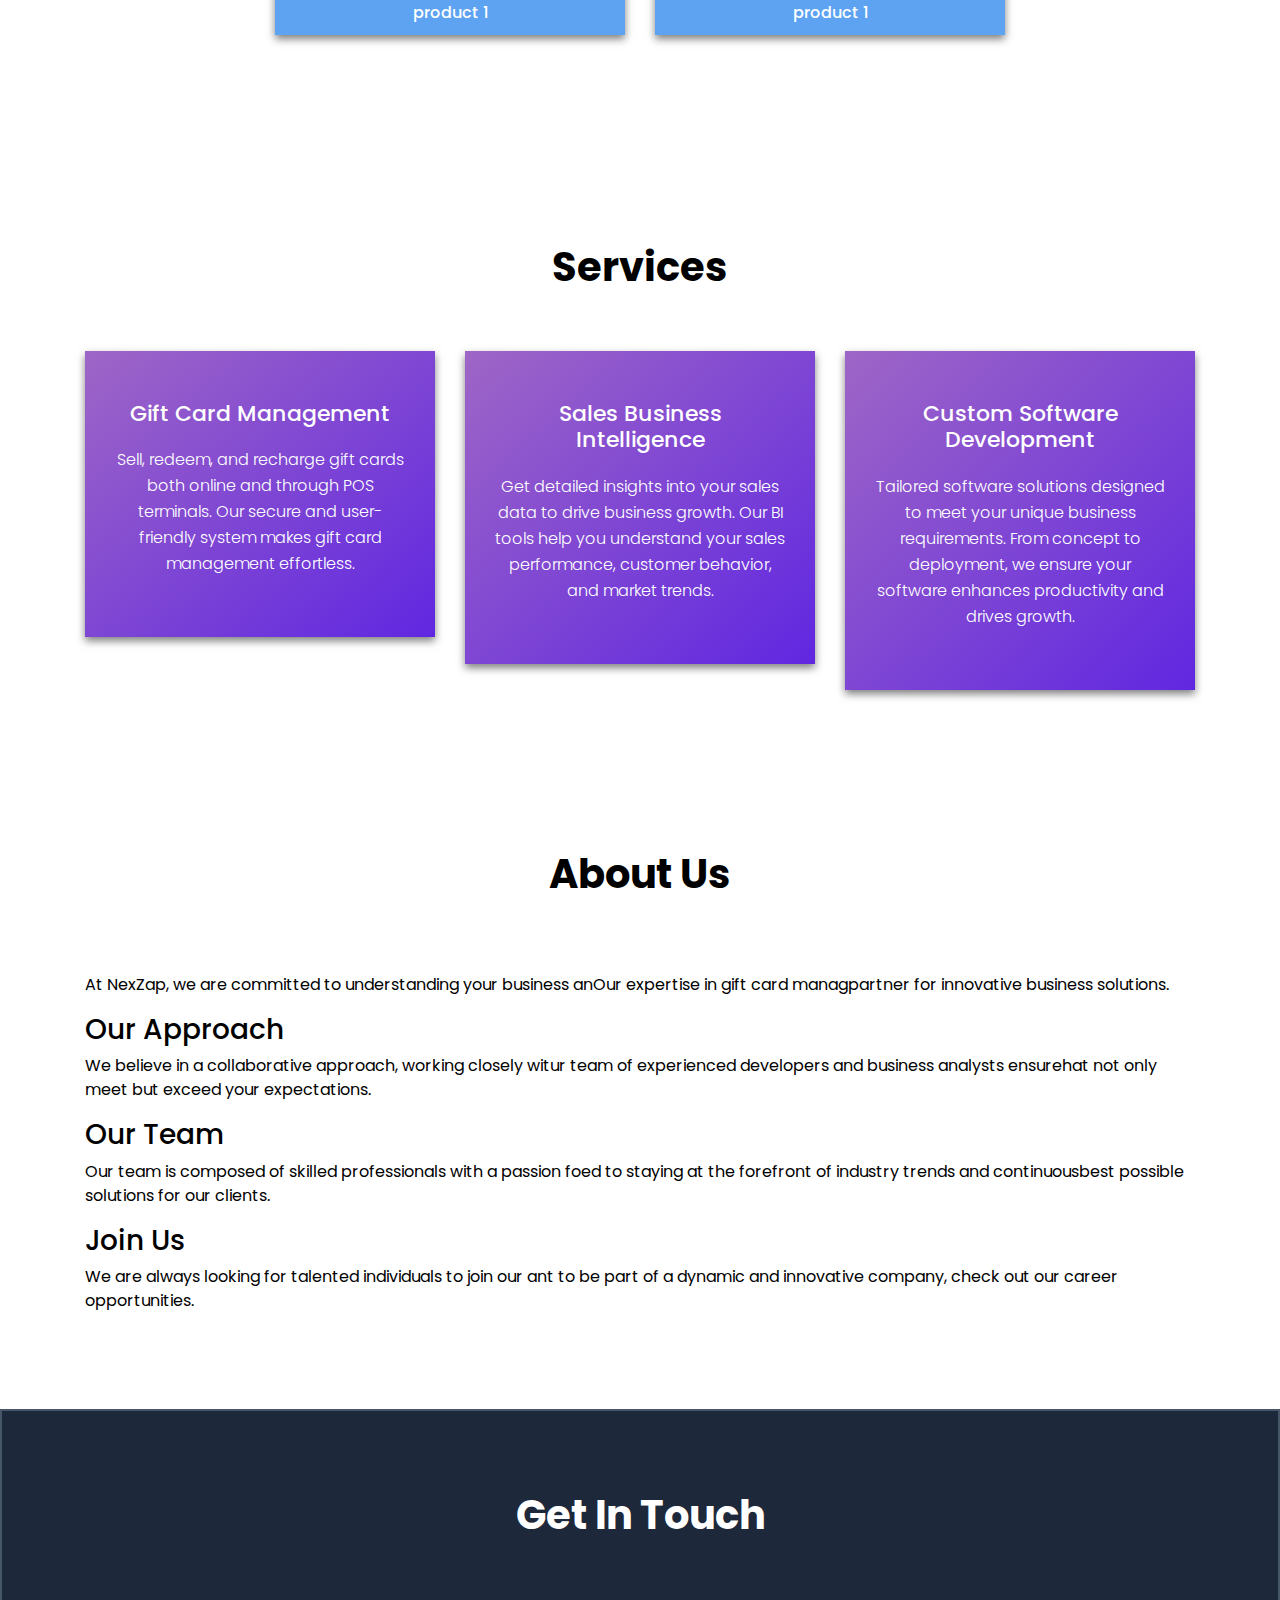
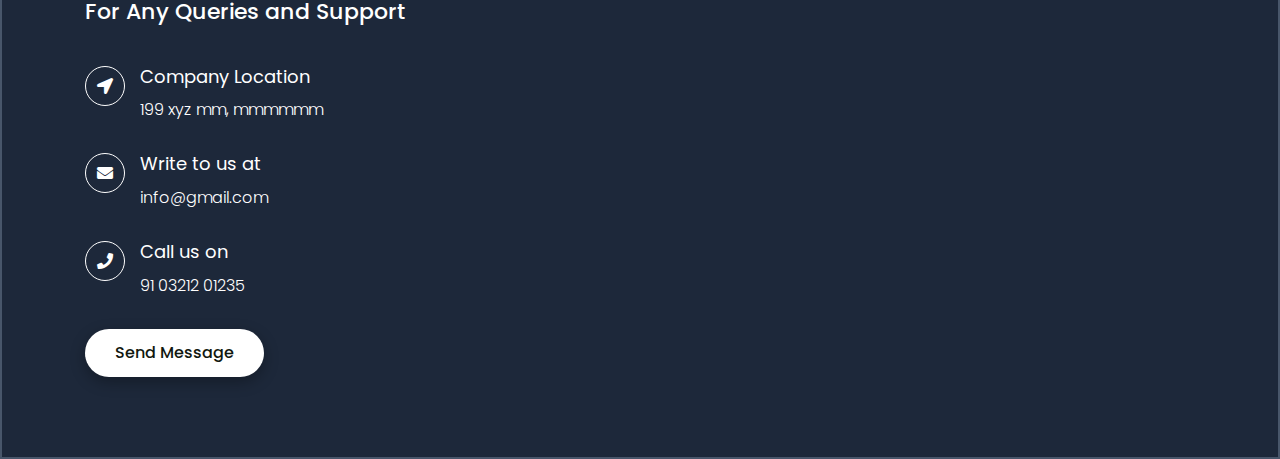
==== commit d2481b14: "updated" ====
--- a/index.html
+++ b/index.html
@@ -60,18 +60,18 @@
     <!--Home section start-->
     <section class="home d-flex align-items-center justify-content-center" id="home" data-scroll-index="0">
         <div class="container">
-            <div class="row align-items-center justify-content-center">
-                <div class="d-flex flex-column flex-md-row align-items-center justify-content-center">
-                    <div class="logo-container">
-                        <img src="logo.png" alt="Logo" class="logo">
-                    </div>
-                    <div class="home-text ms-md-4">
-                        <h1>NEXZAP</h1>
-                    </div>
-                </div>
-            </div>
-        </div>
-    </section>
+          <div class="row align-items-center justify-content-center">
+            <div class="d-flex flex-column flex-md-row align-items-center justify-content-center">
+              <div class="logo-container">
+                <img src="logo.png" alt="Logo" class="logo">
+              </div>
+              <div class="home-text ms-md-4">
+                <h1>NEXZAP</h1>
+              </div>
+            </div>
+          </div>
+        </div>
+      </section>      
        
     
     <!--Home section End-->
--- a/style.css
+++ b/style.css
@@ -295,56 +295,48 @@
     position: relative;
     z-index: 1;
     overflow-x: hidden;
-}
-
-
-.navbarimg {
+  }
+  
+  /* Navbar image styles */
+  .navbarimg {
     max-width: 100px;
-   
-img{
+  }
+  
+  .navbarimg img {
     width: 100%;
     box-shadow: var(--shadow-black-100);
-    animation:  3s ease infinite;
+    animation: 3s ease infinite;
     background-color: hide;
-}
-}
-
-.home-text h1 {
-    font-size: 85px;
-    font-weight: 700px;
-    color: black;
-    margin-left: 80px;
+  }
+  
+  /* Adjusting home text */
+  .home-text {
+    text-align: end;
+    text-transform: uppercase;
+  }
+  
+  .home-text h1 {
+    font-size: 80px;
+    font-weight: 700;
+    color: #333;
+    margin-left: 80px; /* Adjust this value to move the text */
     text-align: center;
-}
-
-
-.home .bubble {
+  }
+  
+  /* Bubble styling (if needed) */
+  .home .bubble {
     display: inline-block;
     position: relative;
     width: 400px;
     height: 400px;
     border-radius: 50%;
     overflow: hidden;
-}
-
-
-.home .bubble img {
+  }
+  
+  .home .bubble img {
     max-width: 100%;
     height: auto;
-}
-
-.home-text {
-    
-    text-align: end;
-    text-transform: uppercase;
-}
-
-.home-text h1 {
-    font-size: 80px;
-    font-weight: 700;
-    color: #333;
-}
-
+  }
 
 /*----------------
     App Download
--- a/Logostyles.css
+++ b/Logostyles.css
@@ -3,6 +3,8 @@
   justify-content: center;
   align-items: center;
   animation: floating 3s ease-in-out infinite;
+  margin-left: 5px;
+  margin-right: 50px;
 }
 
 @keyframes floating {
